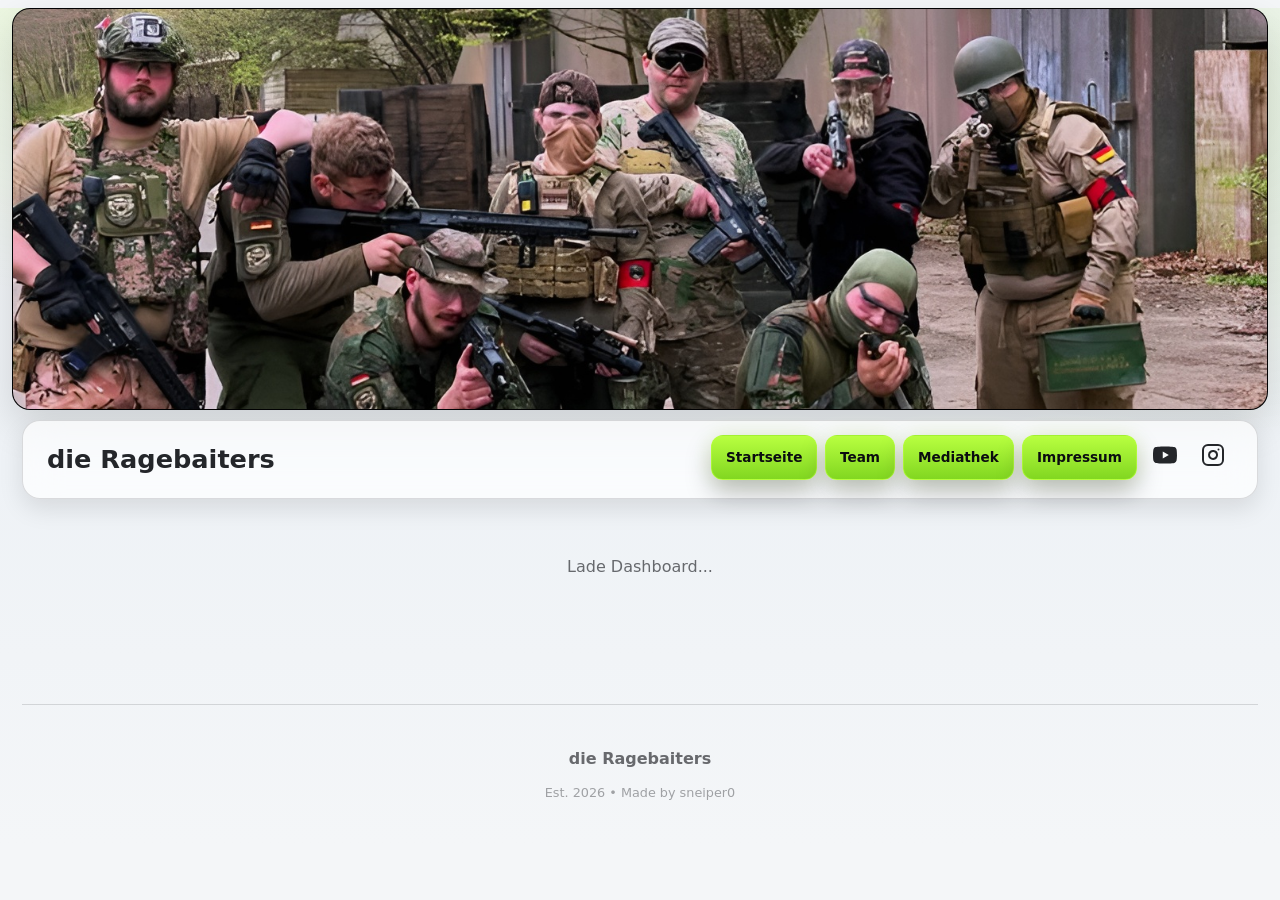
==== dashboard.html @ b3a0c50e "Update dashboard.js script version in HTML" ====
<!DOCTYPE html>
<html lang="de">
<head>
  <meta charset="UTF-8" />
  <meta name="viewport" content="width=device-width, initial-scale=1.0" />
  <title>Dashboard | die Ragebaiters</title>
  <link rel="icon" type="image/png" href="images/logo.png">
  <link rel="stylesheet" href="./styles.css?v=2026-04-23-6">
  <link rel="stylesheet" href="./app.css?v=2026-05-05-1">
</head>
<body class="page-dashboard">

  <div class="top-banner">
    <img src="images/banner2.png" alt="die Ragebaiters Banner" />
  </div>

  <header class="container">
    <nav class="nav">
      <div class="nav-brand">
        <div class="nav-title">die Ragebaiters</div>
      </div>
      <button class="nav-toggle" type="button" aria-label="Menü" aria-expanded="false">
        <span class="nav-toggle-bar"></span>
        <span class="nav-toggle-bar"></span>
        <span class="nav-toggle-bar"></span>
      </button>
      <div class="nav-links">
        <a href="index.html">Startseite</a>
        <a href="team.html">Team</a>
        <a href="mediathek.html">Mediathek</a>
        <a href="impressum.html">Impressum</a>
        <a class="social-icon" href="https://www.youtube.com/@RagebaitersAS" target="_blank" rel="noopener" aria-label="YouTube" title="YouTube">
          <svg viewBox="0 0 24 24" fill="currentColor" aria-hidden="true">
            <path d="M23.498 6.186a2.999 2.999 0 0 0-2.112-2.122C19.505 3.5 12 3.5 12 3.5s-7.505 0-9.386.564A2.999 2.999 0 0 0 .502 6.186C0 8.074 0 12 0 12s0 3.926.502 5.814a2.999 2.999 0 0 0 2.112 2.122C4.495 20.5 12 20.5 12 20.5s7.505 0 9.386-.564a2.999 2.999 0 0 0 2.112-2.122C24 15.926 24 12 24 12s0-3.926-.502-5.814zM9.75 15.568V8.432L15.818 12 9.75 15.568z"/>
          </svg>
        </a>
        <a class="social-icon" href="https://www.instagram.com/die_ragebaiters/" target="_blank" rel="noopener" aria-label="Instagram" title="Instagram">
          <svg viewBox="0 0 24 24" fill="none" stroke="currentColor" stroke-width="2" stroke-linecap="round" stroke-linejoin="round" aria-hidden="true">
            <rect x="2" y="2" width="20" height="20" rx="5" ry="5"/>
            <path d="M16 11.37A4 4 0 1 1 12.63 8 4 4 0 0 1 16 11.37z"/>
            <line x1="17.5" y1="6.5" x2="17.51" y2="6.5"/>
          </svg>
        </a>
      </div>
    </nav>
    <div class="nav-backdrop" aria-hidden="true"></div>
  </header>

  <main class="container">
    <section class="section" id="loading" style="text-align:center; color: var(--muted);">
      Lade Dashboard...
    </section>

    <section class="section" id="mainSection" hidden>
      <div class="dash-hero card">
        <div class="dash-hero-top">
          <div class="dash-kicker">Admin / Mitgliederbereich</div>
          <div class="dashboard-role" id="roleBadge">Mitglied</div>
        </div>
        <h1 class="dash-title">Hi <span id="hello">...</span></h1>
        <p class="dash-subtitle">Verwalte Uploads, Team-Kacheln, Einladungen, Banner und Benutzer – alles an einem Ort.</p>
        <div class="dash-quick">
          <a class="dash-quick-btn" href="#welcome">Start</a>
          <a class="dash-quick-btn role-member-up" href="#uploads">Uploads</a>
          <a class="dash-quick-btn" href="#team">Team</a>
          <a class="dash-quick-btn role-member-up" href="#users">Mitglieder</a>
          <a class="dash-quick-btn role-admin-only" href="#invites">Einladungen</a>
          <a class="dash-quick-btn role-admin-only" href="#banner">Banner</a>
        </div>
        <div class="dash-note" id="memberNote" hidden>
          Dein Zugriff richtet sich nach deiner Rolle. Admin-Funktionen bleiben nur für Team-Admins sichtbar.
        </div>
      </div>

      <div class="dash-layout">
        <div class="dash-main dashboard-content">
          <section class="dashboard-view is-active" id="view-welcome">
            <div class="card admin-card welcome-card">
              <div class="panel-head compact">
                <div>
                  <h3>Willkommensbereich</h3>
                  <p id="welcomeIntro">Hier siehst du deine Rolle und welche Bereiche dir aktuell freigeschaltet sind.</p>
                </div>
              </div>
              <div class="welcome-grid" id="welcomeCapabilities"></div>
              <article class="card capability-card test-account-card role-admin-view" id="testAccountCard" hidden>
                <span>Testaccount</span>
                <strong>Parallel geöffnet</strong>
                <p>Öffnet einen getrennten Observer-Testaccount in einem neuen Tab. Dein eigener Admin-Login bleibt dabei aktiv.</p>
                <div class="form-actions">
                  <button type="button" class="btn-secondary" id="openTestAccountBtn">Testaccount öffnen</button>
                </div>
                <div class="admin-message" id="testAccountMessage" hidden></div>
              </article>
            </div>
          </section>

          <section class="dashboard-view role-member-up-view" id="view-uploads" hidden>
            <div class="panel-head">
              <div>
                <h3>Uploads & Mediathek</h3>
                <p>Lade hier Fotos hoch. Observer-Uploads müssen erst von einem Admin freigegeben werden.</p>
              </div>
            </div>

            <div class="card upload-card">
              <input type="file" id="fileInput" accept="image/jpeg,image/png,image/webp,image/gif" multiple hidden>

              <div class="upload-meta">
                <label class="field" for="captionInput">
                  <span>Bildtext</span>
                  <textarea
                    id="captionInput"
                    class="upload-caption-input"
                    maxlength="500"
                    placeholder="Optionaler Text zum Bild. Wenn du mehrere Bilder gleichzeitig auswählst, wird dieser Text für alle übernommen."
                  ></textarea>
                </label>
                <div class="upload-meta-hint">Maximal 500 Zeichen. Der Dateiname bleibt weiterhin der Bildtitel.</div>
              </div>

              <div class="upload-dropzone" id="dropzone">
                <svg viewBox="0 0 24 24" fill="none" stroke="currentColor" stroke-width="2"
                     stroke-linecap="round" stroke-linejoin="round" class="upload-icon">
                  <path d="M21 15v4a2 2 0 0 1-2 2H5a2 2 0 0 1-2-2v-4"/>
                  <polyline points="17 8 12 3 7 8"/>
                  <line x1="12" y1="3" x2="12" y2="15"/>
                </svg>
                <h3 style="margin: 10px 0 6px;">Bilder hier ablegen</h3>
                <p style="color: var(--muted); margin: 0;">oder klicken zum Auswählen</p>
                <p style="color: var(--muted); font-size: 0.8rem; margin-top: 10px;">
                  JPG, PNG, WebP, GIF · max. 8 MB pro Datei
                </p>
              </div>

              <div id="uploadList" class="upload-list"></div>
            </div>

            <div class="panel-head panel-head-spaced">
              <div>
                <h3>Meine Fotos (<span id="count">0</span>)</h3>
                <p>Hier siehst du deine bereits hochgeladenen Bilder inklusive Status.</p>
              </div>
            </div>
            <div id="myPhotos"></div>

            <div class="panel-head panel-head-spaced role-admin-view" hidden>
              <div>
                <h3>Upload-Prüfung</h3>
                <p>Observer-Uploads prüfen, freigeben oder intern als Troll-Post umwandeln.</p>
              </div>
            </div>
            <div id="pendingReviews" class="role-admin-view" hidden></div>
          </section>

          <section class="dashboard-view role-admin-view" id="view-invites" hidden>
            <div class="panel-head">
              <div>
                <h3>Einladungscodes</h3>
                <p>Codes erstellen, kopieren, löschen und die Nutzung direkt kontrollieren.</p>
              </div>
              <button type="button" class="btn-secondary" id="refreshInvitesBtn">Aktualisieren</button>
            </div>

            <div class="stats-grid" id="inviteStats">
              <article class="card stat-card">
                <span>Offene Codes</span>
                <strong id="inviteOpenCount">0</strong>
              </article>
              <article class="card stat-card">
                <span>Bereits genutzt</span>
                <strong id="inviteUsedCount">0</strong>
              </article>
              <article class="card stat-card">
                <span>Gesamt</span>
                <strong id="inviteTotalCount">0</strong>
              </article>
            </div>

            <div class="card admin-card">
              <div class="panel-head compact">
                <div>
                  <h3>Neuen Code erstellen</h3>
                  <p>Entweder selbst eingeben oder automatisch generieren lassen.</p>
                </div>
              </div>
              <form id="inviteForm" class="admin-form" autocomplete="off">
                <div class="form-row form-row-two">
                  <label class="field">
                    <span>Einladungscode</span>
                    <input type="text" id="inviteCodeInput" maxlength="64" placeholder="z.B. TEAM-APRIL-2026">
                  </label>
                  <label class="field">
                    <span>Gedacht für</span>
                    <input type="text" id="inviteForInput" maxlength="120" placeholder="z.B. Max / neues Teammitglied">
                  </label>
                </div>
                <div class="form-row">
                  <label class="field">
                    <span>Rolle nach Registrierung</span>
                    <select id="inviteRoleInput">
                      <option value="observer">Beobachter</option>
                      <option value="member" selected>Mitglied</option>
                      <option value="admin">Admin</option>
                    </select>
                  </label>
                </div>
                <div class="form-actions">
                  <button type="button" class="btn-secondary" id="generateInviteBtn">Code generieren</button>
                  <button type="submit" class="btn-primary" id="createInviteBtn">Code erstellen</button>
                </div>
              </form>
              <div class="admin-message" id="inviteMessage" hidden></div>
            </div>

            <div class="card admin-card">
              <div class="table-wrap">
                <table class="data-table">
                  <thead>
                    <tr>
                      <th>Code</th>
                      <th>Gedacht für</th>
                      <th>Rolle</th>
                      <th>Status</th>
                      <th>Erstellt</th>
                      <th>Genutzt von</th>
                      <th>Genutzt am</th>
                      <th>Aktionen</th>
                    </tr>
                  </thead>
                  <tbody id="inviteRows">
                    <tr>
                      <td colspan="8" class="table-empty">Noch keine Einladungscodes geladen.</td>
                    </tr>
                  </tbody>
                </table>
              </div>
            </div>
          </section>

          <section class="dashboard-view role-admin-view" id="view-banner" hidden>
            <div class="panel-head">
              <div>
                <h3>Startseite verwalten</h3>
                <p>Pflege hier Banner und den Instagram-Beitrag, der unten auf der Startseite erscheinen soll.</p>
              </div>
            </div>

            <div class="banner-settings-grid">
              <label class="card banner-choice">
                <input type="radio" name="homepageBanner" value="sponsor">
                <div class="banner-choice-copy">
                  <strong>Sponsor</strong>
                  <span>Nutze das Sponsor-Banner auf der Startseite.</span>
                </div>
                <img src="images/banner.png" alt="Sponsor Banner Vorschau">
              </label>

              <label class="card banner-choice">
                <input type="radio" name="homepageBanner" value="team">
                <div class="banner-choice-copy">
                  <strong>Team</strong>
                  <span>Nutze das Team-Banner auf der Startseite.</span>
                </div>
                <img src="images/banner2.png" alt="Team Banner Vorschau">
              </label>

              <div class="card banner-choice banner-choice-custom">
                <label class="banner-choice-select">
                  <input type="radio" name="homepageBanner" value="custom">
                  <div class="banner-choice-copy">
                    <strong>Eigenes Banner</strong>
                    <span>Lade ein eigenes Banner hoch und nutze es auf der Startseite.</span>
                  </div>
                </label>
                <img id="customBannerChoicePreview" src="images/banner2.png" alt="Eigenes Banner Vorschau">
                <div class="form-actions">
                  <input type="file" id="customBannerInput" accept="image/jpeg,image/png,image/webp,image/gif" hidden>
                  <button type="button" class="btn-secondary" id="uploadCustomBannerBtn">Bild hochladen</button>
                </div>
                <div class="banner-upload-hint" id="customBannerUploadHint">Noch kein eigenes Banner hochgeladen.</div>
              </div>
            </div>

            <div class="card admin-card">
              <div class="panel-head compact">
                <div>
                  <h3>Aktive Auswahl</h3>
                  <p>Die Auswahl wird sofort für die Startseite gespeichert.</p>
                </div>
                <button type="button" class="btn-primary" id="saveBannerBtn">Banner speichern</button>
              </div>
              <div class="banner-preview-wrap">
                <img id="bannerPreview" class="banner-preview-image" src="images/banner2.png" alt="Banner Vorschau">
              </div>
              <div class="admin-message" id="bannerMessage" hidden></div>
            </div>

            <div class="card admin-card">
              <div class="panel-head compact">
                <div>
                  <h3>Instagram-Beitrag für die Startseite</h3>
                  <p>Hier hinterlegst du den einen Beitrag oder Reel, der unten auf der Startseite im Seitendesign angezeigt wird.</p>
                </div>
                <button type="button" class="btn-primary" id="saveInstagramBtn">Instagram speichern</button>
              </div>

              <div class="form-row form-row-two">
                <label class="field">
                  <span>Post- oder Reel-Link</span>
                  <input type="url" id="instagramPostUrlInput" placeholder="https://www.instagram.com/p/.../">
                </label>
                <label class="field">
                  <span>Cover- / Bild-URL (optional)</span>
                  <input type="url" id="instagramImageUrlInput" placeholder="Optional: https://...jpg oder https://...png">
                </label>
              </div>

              <div class="form-row form-row-two">
                <label class="field">
                  <span>Titel (optional)</span>
                  <input type="text" id="instagramTitleInput" maxlength="120" placeholder="Optional: z.B. Neuer Reel von den Ragebaiters">
                </label>
                <label class="field">
                  <span>Accountname</span>
                  <input type="text" id="instagramUsernameInput" maxlength="64" placeholder="die_ragebaiters">
                </label>
              </div>

              <div class="form-row form-row-two">
                <label class="field">
                  <span>Veröffentlicht am (optional)</span>
                  <input type="datetime-local" id="instagramPostedAtInput">
                </label>
                <div class="dashboard-sidebar-note instagram-admin-hint">
                  Es reicht jetzt, nur den Instagram-Link einzutragen. Cover-Bild, Titel, Text und Datum sind optional.
                </div>
              </div>

              <div class="form-row">
                <label class="field">
                  <span>Text / Caption (optional)</span>
                  <textarea
                    id="instagramCaptionInput"
                    class="upload-caption-input"
                    maxlength="500"
                    placeholder="Optional: kurzer Text, Caption oder Beschreibung für die Startseite."
                  ></textarea>
                </label>
              </div>

              <div class="instagram-dashboard-preview">
                <div class="panel-head compact">
                  <div>
                    <h3>Vorschau</h3>
                    <p>So wird der Instagram-Beitrag auf der Startseite dargestellt.</p>
                  </div>
                </div>
                <div id="instagramPreview"></div>
              </div>

              <div class="admin-message" id="instagramMessage" hidden></div>
            </div>
          </section>

          <section class="dashboard-view" id="view-team" hidden>
            <div class="panel-head">
              <div>
                <h3>Team verwalten</h3>
                <p>Bilder, Kacheln und Verknüpfungen zu Benutzerkonten direkt hier pflegen.</p>
              </div>
              <div class="form-actions">
                <button type="button" class="btn-secondary role-admin-only" id="addTeamMemberBtn">Neue Kachel</button>
                <button type="button" class="btn-primary role-admin-only" id="saveTeamMembersBtn">Team speichern</button>
              </div>
            </div>

            <div class="card admin-card">
              <div class="panel-head compact">
                <div>
                  <h3>Team-Mitglieder</h3>
                  <p>Admins können Kacheln anlegen, löschen und mit Benutzerkonten verknüpfen. Verknüpfte Personen können ihre eigene Kachel später selbst pflegen.</p>
                </div>
              </div>
              <div id="teamMembersEditor" class="team-editor-grid">
                <div class="table-empty">Team-Daten werden geladen...</div>
              </div>
              <div class="admin-message" id="teamMembersMessage" hidden></div>
            </div>
          </section>

          <section class="dashboard-view role-member-up-view" id="view-users" hidden>
            <div class="panel-head">
              <div>
                <h3 id="usersTitle">Mitglieder</h3>
                <p id="usersIntro">Hier siehst du alle Benutzer der Website.</p>
              </div>
              <button type="button" class="btn-secondary" id="refreshUsersBtn">Aktualisieren</button>
            </div>

            <div class="card admin-card">
              <div class="table-wrap">
                <table class="data-table">
                  <thead id="userTableHead">
                    <tr>
                      <th>Benutzer</th>
                      <th>E-Mail</th>
                      <th>Rolle</th>
                      <th>Erstellt</th>
                      <th>Letzter Login</th>
                      <th>Aktionen</th>
                    </tr>
                  </thead>
                  <tbody id="userRows">
                    <tr>
                      <td colspan="6" class="table-empty">Noch keine Benutzer geladen.</td>
                    </tr>
                  </tbody>
                </table>
              </div>
              <div class="admin-message" id="userMessage" hidden></div>
            </div>
          </section>
        </div>
      </div>
    </section>
  </main>

  <footer class="footer container">
    <div style="font-weight: 800;">die Ragebaiters</div>
    <div style="font-size: 0.8rem; opacity: 0.6;">Est. 2026 • Made by sneiper0</div>
  </footer>

  <script src="./nav.js?v=2026-04-23-5" defer></script>
  <script src="./config.js?v=2026-04-23-5"></script>
  <script type="module" src="./dashboard.js?v=2026-08-31-1"></script>
</body>
</html>
---- styles.css ----
:root {
  /* Clean / Liquid Glass (macOS-ish) */
  --bg: #0b0d10;
  --bg-soft: #10151b;
  --panel: rgba(255, 255, 255, 0.06);
  --panel-strong: rgba(255, 255, 255, 0.10);
  --panel-solid: rgba(17, 22, 29, 0.78);
  --text: rgba(255, 255, 255, 0.92);
  --muted: rgba(255, 255, 255, 0.68);
  --line: rgba(255, 255, 255, 0.14);
  --accent: #b7ff3c;
  --accent-2: #7fd61c;
  --danger: #ff453a;
  --shadow: 0 18px 60px rgba(0, 0, 0, 0.45);
  --shadow-soft: 0 10px 28px rgba(0, 0, 0, 0.28);
  --radius: 18px;
  --radius-sm: 12px;
  --blur: 18px;
  --max: 1180px;
}

* { box-sizing: border-box; }
html, body {
  margin: 0;
  padding: 0;
  min-height: 100%;
  background-color: var(--bg);
}

html { scroll-behavior: smooth; min-height: 100dvh; }

body {
  font-family: ui-sans-serif, system-ui, -apple-system, BlinkMacSystemFont, "Segoe UI", Roboto, Helvetica, Arial, "Apple Color Emoji", "Segoe UI Emoji";
  background:
    radial-gradient(1000px 700px at 14% -10%, rgba(183,255,60,0.16), transparent 55%),
    radial-gradient(900px 600px at 92% 12%, rgba(127,214,28,0.10), transparent 55%),
    linear-gradient(180deg, #0b0d10 0%, #0f1419 55%, #0b0d10 100%);
  color: var(--text);
  line-height: 1.7;
  -webkit-font-smoothing: antialiased;
  -moz-osx-font-smoothing: grayscale;
  text-rendering: optimizeLegibility;
  color-scheme: dark light;
  animation: pageFadeIn 0.5s ease-out both;
}

body.nav-lock {
  overflow: hidden;
}

@keyframes pageFadeIn {
  from { opacity: 0; transform: translateY(8px); }
  to   { opacity: 1; transform: translateY(0); }
}

.container {
  width: min(calc(100% - 32px), var(--max));
  margin: 0 auto;
  padding-left: max(0px, env(safe-area-inset-left));
  padding-right: max(0px, env(safe-area-inset-right));
}

@media (prefers-color-scheme: light) {
  :root {
    --bg: #f4f6f8;
    --bg-soft: #ffffff;
    --panel: rgba(255, 255, 255, 0.72);
    --panel-strong: rgba(255, 255, 255, 0.84);
    --panel-solid: rgba(255, 255, 255, 0.92);
    --text: rgba(17, 20, 24, 0.92);
    --muted: rgba(17, 20, 24, 0.62);
    --line: rgba(17, 20, 24, 0.14);
    --shadow: 0 16px 40px rgba(0, 0, 0, 0.14);
    --shadow-soft: 0 10px 24px rgba(0, 0, 0, 0.10);
  }

  body {
    background:
      radial-gradient(1000px 700px at 14% -10%, rgba(183,255,60,0.20), transparent 55%),
      radial-gradient(900px 600px at 92% 12%, rgba(127,214,28,0.12), transparent 55%),
      linear-gradient(180deg, #f4f6f8 0%, #eef2f6 55%, #f4f6f8 100%);
  }
}

.top-banner {
  width: min(calc(100% - 16px), 1400px);
  margin: 8px auto 0;
  border-radius: 18px;
  overflow: hidden;
  border: 1px solid var(--line);
  box-shadow: var(--shadow);
  background: #000;
  animation: fadeSlide 0.7s ease-out both;
}

.top-banner img {
  width: 100%;
  height: auto;
  max-height: 400px;
  object-fit: cover;
  display: block;
  transition: transform 0.6s ease;
}
.top-banner:hover img { transform: scale(1.02); }

a {
  color: #0b0d10 !important;
  text-decoration: none;
  background: linear-gradient(180deg, rgba(183,255,60,0.98), rgba(127,214,28,0.98));
  border: 1px solid rgba(183,255,60,0.62);
  padding: 10px 14px;
  border-radius: 12px;
  display: inline-flex;
  align-items: center;
  justify-content: center;
  font-weight: 750;
  transition: transform 0.22s ease, box-shadow 0.22s ease, background 0.22s ease, color 0.22s ease, border-color 0.22s ease, filter 0.22s ease;
  text-transform: none;
  font-size: 0.88rem;
  letter-spacing: 0;
  cursor: pointer;
  white-space: nowrap;
  will-change: transform;
  box-shadow: 0 12px 26px rgba(0,0,0,0.26), 0 0 22px rgba(183,255,60,0.14);
}

a:hover {
  transform: translateY(-1px);
  filter: brightness(1.03);
  box-shadow: 0 14px 32px rgba(0,0,0,0.30), 0 0 28px rgba(183,255,60,0.18);
}
a:active { transform: translateY(0); }

a.active {
  background: linear-gradient(180deg, rgba(183,255,60,1), rgba(127,214,28,1));
  border-color: rgba(183,255,60,0.72);
  color: #0b0d10 !important;
  box-shadow: 0 0 0 4px rgba(183,255,60,0.20), 0 16px 40px rgba(0,0,0,0.32);
}

a:focus-visible,
button:focus-visible,
input:focus-visible,
textarea:focus-visible,
select:focus-visible {
  outline: none;
  box-shadow: 0 0 0 4px rgba(183,255,60,0.18);
  border-color: rgba(183,255,60,0.45);
}

/* ============================================
   Social Icons (YouTube / Instagram)
   Kein grüner Button – nur das Logo mit Glow
   ============================================ */
.social-icon,
a.social-icon {
  background: transparent !important;
  border: none !important;
  padding: 6px !important;
  border-radius: 50% !important;
  width: 40px;
  height: 40px;
  display: inline-flex;
  align-items: center;
  justify-content: center;
  color: var(--text) !important;
  box-shadow: none;
  text-transform: none;
  letter-spacing: 0;
  flex: 0 0 auto;
  transition: transform 0.3s ease, color 0.3s ease, filter 0.3s ease, box-shadow 0.3s ease, background 0.3s ease;
}

.social-icon svg {
  width: 24px;
  height: 24px;
  display: block;
  transition: filter 0.3s ease, transform 0.3s ease;
}

.social-icon:hover,
a.social-icon:hover {
  transform: translateY(-2px) scale(1.08);
  color: var(--accent) !important;
  background: rgba(183,255,60,0.10) !important;
  box-shadow: 0 0 22px rgba(183,255,60,0.22), 0 18px 40px rgba(0,0,0,0.28);
  filter: none;
}

.social-icon:hover svg {
  filter: drop-shadow(0 0 8px rgba(183,255,60,0.55));
}

.social-icon:active { transform: translateY(0) scale(1.02); }

header { padding: 10px 0; }

.nav {
  display: flex;
  align-items: center;
  justify-content: space-between;
  gap: 12px;
  padding: 16px;
  border: 1px solid var(--line);
  background: var(--panel);
  backdrop-filter: blur(var(--blur)) saturate(160%);
  -webkit-backdrop-filter: blur(var(--blur)) saturate(160%);
  border-radius: 18px;
  position: sticky;
  top: max(10px, env(safe-area-inset-top));
  z-index: 100;
  animation: fadeSlide 0.7s ease-out both;
  box-shadow: var(--shadow-soft);
  transition: background 0.28s ease, border-color 0.28s ease, box-shadow 0.28s ease;
}

.nav-brand {
  display: flex;
  align-items: center;
  gap: 12px;
  min-width: 0;
}

.nav-title {
  font-weight: 900;
  font-size: 1.6rem;
  min-width: 0;
}

.nav-toggle {
  width: 46px;
  height: 46px;
  padding: 0;
  display: inline-flex;
  flex-direction: column;
  align-items: center;
  justify-content: center;
  border-radius: var(--radius-sm);
  border: 1px solid rgba(255,255,255,0.14);
  background: rgba(255,255,255,0.06);
  color: var(--text);
  cursor: pointer;
  box-shadow: none;
  transition: transform 0.25s ease, border-color 0.25s ease, background 0.25s ease, box-shadow 0.25s ease, color 0.25s ease;
}

.nav-toggle:hover {
  transform: translateY(-1px);
  border-color: rgba(255,255,255,0.22);
  background: rgba(255,255,255,0.10);
  box-shadow: var(--shadow-soft);
}

.nav-toggle:active { transform: translateY(0); }

.nav-toggle-bar {
  width: 20px;
  height: 2.5px;
  border-radius: 999px;
  background: currentColor;
  display: block;
  transition: transform 0.25s ease, opacity 0.25s ease, box-shadow 0.25s ease, background 0.25s ease;
}

.nav-toggle-bar + .nav-toggle-bar {
  margin-top: 4px;
}

.nav-toggle:hover .nav-toggle-bar {
  box-shadow: 0 0 10px rgba(255, 255, 255, 0.22);
}

.nav-links {
  display: flex;
  gap: 8px;
  overflow-x: auto;
  width: 100%;
  padding-bottom: 4px;
  scrollbar-width: none;
}
.nav-links::-webkit-scrollbar { display: none; }

.nav-backdrop {
  position: fixed;
  inset: 0;
  background: rgba(0, 0, 0, 0.42);
  backdrop-filter: blur(8px) saturate(140%);
  -webkit-backdrop-filter: blur(8px) saturate(140%);
  opacity: 0;
  pointer-events: none;
  transition: opacity 0.28s ease;
  z-index: 90;
}

.nav-backdrop.is-open {
  opacity: 1;
  pointer-events: auto;
}

.hero { padding: 40px 0; }
.hero-grid { display: grid; grid-template-columns: 1fr; gap: 30px; align-items: center; }

.hero-logo-large {
  display: flex;
  justify-content: center;
  position: relative;
  animation: fadeSlide 0.9s ease-out both;
}

/* Grüner Neon-Glow hinter dem Logo */
.hero-logo-large::before {
  content: "";
  position: absolute;
  inset: 0;
  margin: auto;
  width: 82%;
  aspect-ratio: 1 / 1;
  background:
    radial-gradient(circle, rgba(183,255,60,0.34) 0%, rgba(183,255,60,0.14) 36%, rgba(183,255,60,0) 72%),
    radial-gradient(circle, rgba(140,200,255,0.20) 0%, rgba(140,200,255,0) 72%);
  filter: blur(72px);
  z-index: 0;
  pointer-events: none;
  animation: neonPulse 8s ease-in-out infinite;
}

.hero-logo-large img {
  width: 100%;
  max-width: 300px;
  position: relative;
  z-index: 1;
  filter: drop-shadow(0 12px 24px rgba(0,0,0,0.35));
  transition: transform 0.5s ease, filter 0.5s ease;
  animation: floaty 6s ease-in-out infinite;
}

.hero-logo-large:hover img {
  transform: scale(1.03);
  filter: drop-shadow(0 18px 34px rgba(0,0,0,0.45));
}

@keyframes neonPulse {
  0%, 100% { opacity: 0.70; transform: scale(1); }
  50%      { opacity: 1;    transform: scale(1.05); }
}

@keyframes floaty {
  0%, 100% { transform: translateY(0); }
  50%      { transform: translateY(-4px); }
}

@keyframes fadeSlide {
  from { opacity: 0; transform: translateY(14px); }
  to   { opacity: 1; transform: translateY(0); }
}

.hero-content {
  display: flex;
  flex-direction: column;
  gap: 20px;
  text-align: center;
  animation: fadeSlide 0.9s 0.05s ease-out both;
}

.eyebrow {
  display: inline-flex;
  padding: 7px 14px;
  border-radius: 999px;
  border: 1px solid rgba(183,255,60,0.35);
  background: rgba(183,255,60,0.12);
  color: var(--accent);
  font-size: 0.82rem;
  text-transform: none;
  font-weight: 750;
  width: fit-content;
  margin: 0 auto;
  transition: background 0.25s ease, border-color 0.25s ease, box-shadow 0.25s ease, color 0.25s ease;
  backdrop-filter: blur(10px) saturate(140%);
  -webkit-backdrop-filter: blur(10px) saturate(140%);
}
.eyebrow:hover {
  background: rgba(183,255,60,0.16);
  border-color: rgba(183,255,60,0.55);
  color: var(--accent);
  box-shadow: 0 0 18px rgba(183,255,60,0.18);
}

h2 { font-size: clamp(1.8rem, 8vw, 3rem); font-weight: 900; line-height: 1.2; }

.info-box {
  padding: 20px;
  background: var(--panel);
  border: 1px solid var(--line);
  border-left: 3px solid rgba(183,255,60,0.55);
  border-radius: var(--radius);
  box-shadow: var(--shadow-soft);
  font-size: 1.02rem;
  text-align: left;
  transition: background 0.35s ease, border-color 0.35s ease, transform 0.35s ease;
}
.info-box:hover {
  background: var(--panel-strong);
  border-color: rgba(255,255,255,0.22);
  transform: translateX(2px);
}

.section {
  padding: 44px 0;
  animation: fadeSlide 0.8s ease-out both;
}

.card {
  padding: 30px 20px;
  background: var(--panel);
  border: 1px solid var(--line);
  border-radius: var(--radius);
  box-shadow: var(--shadow-soft);
  backdrop-filter: blur(var(--blur)) saturate(160%);
  -webkit-backdrop-filter: blur(var(--blur)) saturate(160%);
  transition: transform 0.22s ease, border-color 0.22s ease, box-shadow 0.22s ease, background 0.22s ease;
}
.card:hover {
  transform: translateY(-2px);
  border-color: rgba(183,255,60,0.32);
  box-shadow: var(--shadow), 0 0 28px rgba(183,255,60,0.08);
  background: var(--panel-strong);
}

.split { display: grid; grid-template-columns: 1fr; gap: 30px; margin-top: 30px; }

.list { display: grid; gap: 24px; margin-top: 20px; }
.list-item {
  display: flex;
  gap: 15px;
  padding-top: 20px;
  border-top: 1px solid var(--line);
  align-items: flex-start;
  transition: transform 0.3s ease;
}
.list-item:hover { transform: translateX(4px); }

.dot {
  width: 10px;
  height: 10px;
  background: rgba(183,255,60,0.85);
  transform: rotate(45deg);
  margin-top: 8px;
  flex: 0 0 auto;
  transition: transform 0.4s ease, box-shadow 0.4s ease;
}
.list-item:hover .dot {
  transform: rotate(135deg) scale(1.15);
  box-shadow: 0 0 14px rgba(183,255,60,0.28);
}

.member-grid {
  display: grid;
  grid-template-columns: repeat(auto-fill, minmax(150px, 1fr));
  gap: 15px;
  margin-top: 20px;
}

.member-card {
  padding: 25px 15px;
  background: var(--panel);
  border: 1px solid var(--line);
  border-radius: var(--radius);
  text-align: center;
  box-shadow: var(--shadow-soft);
  backdrop-filter: blur(var(--blur)) saturate(160%);
  -webkit-backdrop-filter: blur(var(--blur)) saturate(160%);
  transition: transform 0.22s ease, box-shadow 0.22s ease, border-color 0.22s ease, background 0.22s ease;
  cursor: pointer;
  will-change: transform;
}
.member-card:hover {
  transform: translateY(-2px);
  border-color: rgba(255,255,255,0.22);
  box-shadow: var(--shadow);
  background: var(--panel-strong);
}
.member-card:active { transform: translateY(-2px) scale(1.0); }

.role-badge {
  display: inline-block;
  padding: 3px 10px;
  background: rgba(183,255,60,0.14);
  color: var(--accent);
  border: 1px solid rgba(183,255,60,0.28);
  border-radius: 999px;
  font-size: 0.65rem;
  font-weight: 800;
  text-transform: uppercase;
  margin-bottom: 10px;
  letter-spacing: 0.03em;
  transition: box-shadow 0.3s ease, transform 0.3s ease;
}
.member-card:hover .role-badge {
  box-shadow: 0 0 14px rgba(183,255,60,0.22);
  transform: translateY(-1px);
}

.contact-box {
  margin-top: 30px;
  padding: 30px 20px;
  background: var(--panel);
  border: 1px solid var(--line);
  border-radius: var(--radius);
  text-align: center;
  transition: background 0.35s ease, box-shadow 0.35s ease, border-color 0.35s ease;
}
.contact-box:hover {
  background: var(--panel-strong);
  border-color: rgba(255,255,255,0.22);
  box-shadow: var(--shadow);
}

.latest-media-section {
  padding-top: 10px;
}

.latest-media-head {
  display: flex;
  flex-direction: column;
  gap: 18px;
  margin-bottom: 22px;
}

.latest-media-card {
  overflow: hidden;
}

.latest-media-grid {
  display: grid;
  gap: 20px;
}

.latest-media-image-wrap {
  border-radius: 16px;
  overflow: hidden;
  border: 1px solid var(--line);
  background: rgba(255,255,255,0.03);
}

.latest-media-image {
  display: block;
  width: 100%;
  height: 260px;
  object-fit: cover;
}

.latest-media-copy {
  display: grid;
  gap: 12px;
  align-content: start;
}

.latest-media-label {
  display: inline-flex;
  width: fit-content;
  padding: 6px 12px;
  border-radius: 999px;
  background: rgba(183,255,60,0.12);
  border: 1px solid rgba(183,255,60,0.28);
  color: var(--accent);
  font-size: 0.75rem;
  font-weight: 800;
  text-transform: uppercase;
  letter-spacing: 0.04em;
}

.latest-media-copy h3 {
  margin: 0;
  font-size: clamp(1.4rem, 4vw, 2.2rem);
  line-height: 1.15;
}

.latest-media-copy p {
  margin: 0;
  color: var(--muted);
}

.latest-media-meta {
  display: flex;
  flex-wrap: wrap;
  gap: 10px 18px;
  color: var(--text);
  font-size: 0.92rem;
}

.latest-media-empty {
  color: var(--muted);
  text-align: center;
}

.instagram-section {
  padding-top: 0;
}

.instagram-post-card {
  display: grid;
  gap: 22px;
  overflow: hidden;
  position: relative;
}

.instagram-post-card::before {
  content: "";
  position: absolute;
  inset: 0;
  background:
    radial-gradient(circle at top right, rgba(183,255,60,0.12), transparent 28%),
    radial-gradient(circle at bottom left, rgba(255,255,255,0.05), transparent 35%);
  pointer-events: none;
}

.instagram-post-grid {
  position: relative;
  z-index: 1;
  display: grid;
  gap: 22px;
  align-items: center;
}

.instagram-post-image-wrap {
  position: relative;
  display: block;
  min-height: 280px;
  overflow: hidden;
  border-radius: 18px;
  border: 1px solid rgba(255,255,255,0.08);
  background:
    linear-gradient(160deg, rgba(183,255,60,0.14), rgba(255,255,255,0.03)),
    rgba(255,255,255,0.03);
  box-shadow: inset 0 0 0 1px rgba(255,255,255,0.03);
}

.instagram-post-image {
  display: block;
  width: 100%;
  height: 100%;
  min-height: 280px;
  object-fit: cover;
}

.instagram-post-badge {
  position: absolute;
  top: 16px;
  left: 16px;
  display: inline-flex;
  align-items: center;
  gap: 8px;
  padding: 7px 12px;
  border-radius: 999px;
  background: rgba(12,15,18,0.72);
  border: 1px solid rgba(255,255,255,0.08);
  color: var(--text);
  font-size: 0.72rem;
  font-weight: 800;
  letter-spacing: 0.04em;
  text-transform: uppercase;
}

.instagram-post-copy {
  display: grid;
  gap: 14px;
  align-content: start;
}

.instagram-post-kicker {
  display: inline-flex;
  width: fit-content;
  padding: 6px 12px;
  border-radius: 999px;
  border: 1px solid rgba(183,255,60,0.28);
  background: rgba(183,255,60,0.1);
  color: var(--accent);
  font-size: 0.75rem;
  font-weight: 800;
  letter-spacing: 0.04em;
  text-transform: uppercase;
}

.instagram-post-copy h3 {
  margin: 0;
  font-size: clamp(1.5rem, 4vw, 2.4rem);
  line-height: 1.08;
}

.instagram-post-copy p {
  margin: 0;
  color: var(--muted);
}

.instagram-post-meta {
  display: flex;
  flex-wrap: wrap;
  gap: 10px 18px;
  color: var(--text);
  font-size: 0.92rem;
}

.instagram-post-actions {
  display: flex;
  flex-wrap: wrap;
  gap: 12px;
}

.instagram-post-secondary {
  background: transparent !important;
  border: 1px solid rgba(183,255,60,0.24) !important;
  color: var(--accent) !important;
}

.instagram-post-secondary:hover {
  color: #000 !important;
}

.instagram-post-card-empty .instagram-post-image-wrap {
  pointer-events: none;
}

.instagram-post-placeholder {
  display: grid;
  place-items: center;
  background:
    linear-gradient(145deg, rgba(183,255,60,0.14), rgba(255,255,255,0.02)),
    repeating-linear-gradient(
      -45deg,
      rgba(255,255,255,0.02) 0,
      rgba(255,255,255,0.02) 16px,
      rgba(255,255,255,0.035) 16px,
      rgba(255,255,255,0.035) 32px
    );
}

.instagram-post-placeholder-inner {
  display: grid;
  gap: 8px;
  text-align: center;
  padding: 24px;
}

.instagram-post-placeholder-inner strong {
  font-size: 1.2rem;
}

.instagram-post-placeholder-inner span {
  color: var(--muted);
}

@media (min-width: 860px) {
  .instagram-post-grid {
    grid-template-columns: minmax(0, 1.05fr) minmax(0, 0.95fr);
  }

  .instagram-post-image-wrap,
  .instagram-post-image {
    min-height: 360px;
  }
}

.modal {
  display: none;
  position: fixed;
  z-index: 1000;
  left: 0; top: 0; width: 100%; height: 100%;
  background-color: rgba(0,0,0,0.55);
  backdrop-filter: blur(14px) saturate(160%);
  -webkit-backdrop-filter: blur(14px) saturate(160%);
  align-items: center;
  justify-content: center;
  padding: 20px;
  animation: modalFade 0.25s ease-out;
}
.modal-content {
  background: var(--panel-solid);
  border-radius: var(--radius);
  max-width: 500px;
  width: 100%;
  padding: 40px 20px;
  position: relative;
  text-align: center;
  border: 1px solid var(--line);
  box-shadow: var(--shadow);
  backdrop-filter: blur(var(--blur)) saturate(160%);
  -webkit-backdrop-filter: blur(var(--blur)) saturate(160%);
  animation: modalPop 0.35s cubic-bezier(0.22, 1, 0.36, 1);
}
.modal-img {
  width: 150px;
  height: 150px;
  border-radius: 50%;
  object-fit: cover;
  border: 2px solid rgba(255,255,255,0.22);
  margin-bottom: 20px;
  box-shadow: var(--shadow-soft);
  transition: transform 0.25s ease, box-shadow 0.25s ease, border-color 0.25s ease;
}
.modal-img:hover {
  transform: scale(1.03);
  border-color: rgba(255,255,255,0.32);
  box-shadow: var(--shadow);
}

.modal-close {
  transition: color 0.25s ease, transform 0.25s ease;
  color: var(--muted);
}
.modal-close:hover {
  color: var(--accent);
  transform: rotate(90deg);
}

@keyframes modalFade {
  from { opacity: 0; }
  to   { opacity: 1; }
}
@keyframes modalPop {
  from { opacity: 0; transform: translateY(20px) scale(0.95); }
  to   { opacity: 1; transform: translateY(0) scale(1); }
}

@media (min-width: 1000px) {
  .nav-toggle,
  .nav-backdrop {
    display: none !important;
  }

  .nav { flex-direction: row; justify-content: space-between; padding: 14px 24px; }
  .nav-links { overflow: visible; width: auto; }
  .hero-grid { grid-template-columns: 0.8fr 1.2fr; text-align: left; }
  .hero-content { text-align: left; align-items: flex-start; }
  .eyebrow { margin: 0; }
  .hero-logo-large img { max-width: 450px; }
  .split { grid-template-columns: 1fr 1fr; }
  .member-grid { grid-template-columns: repeat(auto-fill, minmax(250px, 1fr)); }
  .role-badge { font-size: 0.7rem; padding: 4px 12px; }
  a { font-size: 0.85rem; }
}

@media (max-width: 999px) {
  .nav {
    flex-wrap: wrap;
    align-items: center;
    padding: 14px 16px;
  }

  .nav-brand {
    flex: 1 1 auto;
    min-width: 0;
  }

  .nav-toggle {
    margin-left: auto;
  }

  .nav-title {
    font-size: clamp(1.15rem, 5vw, 1.45rem);
    white-space: nowrap;
    overflow: hidden;
    text-overflow: ellipsis;
  }

  .nav-links {
    position: static;
    z-index: auto;
    width: 100%;
    margin-top: 12px;
    padding: 12px 0 0;
    display: flex;
    flex-direction: column;
    align-items: stretch;
    gap: 10px;
    overflow: hidden;
    opacity: 0;
    visibility: hidden;
    pointer-events: none;
    max-height: 0;
    border-top: 1px solid transparent;
    transform: translateY(-8px);
    transition: max-height 0.28s ease, opacity 0.22s ease, transform 0.22s ease, visibility 0.22s ease, border-color 0.22s ease;
  }

  .nav-links a {
    width: 100%;
    text-align: left;
    white-space: normal;
  }

  .nav-links .social-icon,
  .nav-links a.social-icon {
    width: 46px;
    height: 46px;
    justify-content: center;
  }

  .nav.is-open .nav-links,
  .nav-links.is-open {
    max-height: 560px;
    opacity: 1;
    visibility: visible;
    pointer-events: auto;
    border-top-color: rgba(255,255,255,0.08);
    transform: translateY(0);
  }

  .nav.is-open .nav-toggle-bar:nth-child(1) {
    transform: translateY(6px) rotate(45deg);
  }

  .nav.is-open .nav-toggle-bar:nth-child(2) {
    opacity: 0;
  }

  .nav.is-open .nav-toggle-bar:nth-child(3) {
    transform: translateY(-6px) rotate(-45deg);
  }
}

@media (min-width: 860px) {
  .latest-media-head {
    flex-direction: row;
    justify-content: space-between;
    align-items: end;
  }

  .latest-media-grid {
    grid-template-columns: minmax(0, 1.1fr) minmax(0, 0.9fr);
    align-items: center;
  }

  .latest-media-image {
    height: 320px;
  }
}

.footer {
  padding: 40px 0;
  border-top: 1px solid var(--line);
  margin-top: 60px;
  color: var(--muted);
  text-align: center;
  display: flex;
  flex-direction: column;
  align-items: center;
  gap: 10px;
  animation: fadeSlide 0.8s ease-out both;
}

.footer-auth {
  margin-top: 10px;
  width: 100%;
  display: flex;
  justify-content: center;
}

.footer-login-link {
  background: linear-gradient(180deg, rgba(255,255,255,0.05), rgba(255,255,255,0.02)) !important;
  border: 1px solid rgba(183,255,60,0.22) !important;
  color: var(--text) !important;
  padding: 12px 16px !important;
  border-radius: 16px !important;
  text-transform: none !important;
  letter-spacing: 0 !important;
  font-size: 0.9rem !important;
  font-weight: 700 !important;
  display: inline-flex !important;
  align-items: center;
  justify-content: center;
  gap: 12px;
  width: auto !important;
  max-width: min(100%, 320px);
  box-shadow: 0 12px 30px rgba(0,0,0,0.2);
  backdrop-filter: blur(10px);
  -webkit-backdrop-filter: blur(10px);
}

.footer-login-link:hover {
  color: var(--text) !important;
  border-color: rgba(183,255,60,0.45) !important;
  box-shadow: 0 16px 36px rgba(0,0,0,0.28), 0 0 22px rgba(183,255,60,0.14);
  filter: none;
}

.footer-login-icon {
  width: 40px;
  height: 40px;
  border-radius: 12px;
  display: inline-flex;
  align-items: center;
  justify-content: center;
  background: rgba(183,255,60,0.12);
  color: var(--accent);
  flex: 0 0 auto;
  box-shadow: inset 0 0 0 1px rgba(183,255,60,0.16);
}

.footer-login-icon svg {
  width: 18px;
  height: 18px;
}

.footer-login-copy {
  display: flex;
  flex-direction: column;
  align-items: flex-start;
  text-align: left;
  line-height: 1.2;
}

.footer-login-copy strong {
  color: var(--text);
  font-size: 0.92rem;
}

.footer-login-copy span {
  color: var(--muted);
  font-size: 0.76rem;
}

.sr-only {
  position: absolute !important;
  width: 1px !important;
  height: 1px !important;
  padding: 0 !important;
  margin: -1px !important;
  overflow: hidden !important;
  clip: rect(0, 0, 0, 0) !important;
  white-space: nowrap !important;
  border: 0 !important;
}

.floating-login-wrap {
  position: fixed;
  right: 18px;
  bottom: 18px;
  z-index: 1200;
}

.secret-game-wrap {
  position: fixed;
  left: 18px;
  bottom: 18px;
  z-index: 1200;
}

.floating-login {
  width: 44px;
  height: 44px;
  border-radius: 50%;
  display: inline-flex !important;
  align-items: center;
  justify-content: center;
  background: rgba(183,255,60,0.08);
  border: 1px solid rgba(183,255,60,0.12);
  color: var(--muted) !important;
  opacity: 0.45;
  backdrop-filter: blur(6px);
  -webkit-backdrop-filter: blur(6px);
}

.floating-login svg {
  width: 18px;
  height: 18px;
}

.floating-login:hover {
  opacity: 1;
  color: var(--accent) !important;
  background: rgba(183,255,60,0.12);
  box-shadow: 0 10px 30px rgba(0,0,0,0.45), 0 0 18px rgba(183,255,60,0.16);
  filter: none;
}

.secret-game-link {
  width: 44px;
  height: 44px;
  border-radius: 50%;
  display: inline-flex !important;
  align-items: center;
  justify-content: center;
  background: rgba(255, 214, 10, 0.08);
  border: 1px solid rgba(255, 214, 10, 0.16);
  color: #ffd86a !important;
  opacity: 0.28;
  backdrop-filter: blur(6px);
  -webkit-backdrop-filter: blur(6px);
  box-shadow: 0 10px 28px rgba(0,0,0,0.28);
}

.secret-game-link svg {
  width: 18px;
  height: 18px;
}

.secret-game-link:hover {
  opacity: 0.9;
  color: #fff1b3 !important;
  background: rgba(255, 214, 10, 0.14);
  border-color: rgba(255, 214, 10, 0.35);
  box-shadow: 0 12px 30px rgba(0,0,0,0.4), 0 0 22px rgba(255, 214, 10, 0.14);
  filter: none;
}

.page-doodle-jason .game-shell {
  display: grid;
  gap: 26px;
}

.page-doodle-jason .game-selector {
  display: flex;
  flex-wrap: wrap;
  gap: 12px;
}

.page-doodle-jason .game-selector-btn {
  border: 1px solid rgba(255,255,255,0.12);
  background: rgba(255,255,255,0.04);
  color: var(--text);
  border-radius: 16px;
  padding: 12px 16px;
  font: inherit;
  font-weight: 800;
  letter-spacing: 0.04em;
  cursor: pointer;
  transition: border-color 0.2s ease, background 0.2s ease, transform 0.2s ease;
}

.page-doodle-jason .game-selector-btn:hover {
  border-color: rgba(183,255,60,0.28);
  transform: translateY(-1px);
}

.page-doodle-jason .game-selector-btn.is-active {
  background: rgba(183,255,60,0.14);
  border-color: rgba(183,255,60,0.35);
  color: var(--accent);
}

.page-doodle-jason .game-head {
  display: flex;
  flex-wrap: wrap;
  justify-content: space-between;
  gap: 16px;
  align-items: end;
}

.page-doodle-jason .game-head p {
  margin: 8px 0 0;
  color: var(--muted);
  max-width: 700px;
}

.page-doodle-jason .game-head a {
  width: auto;
  padding-inline: 20px;
}

.page-doodle-jason .game-layout {
  display: grid;
  gap: 22px;
}

.page-doodle-jason .game-board-card {
  display: grid;
  justify-items: center;
  gap: 16px;
  overflow: hidden;
}

.page-doodle-jason .game-canvas-wrap {
  width: 100%;
  display: grid;
  justify-items: center;
}

.page-doodle-jason .game-canvas {
  width: 100%;
  max-width: min(100%, var(--game-canvas-max-width, 400px));
  height: auto;
  display: block;
  border-radius: 26px;
  border: 1px solid rgba(255,255,255,0.12);
  background: linear-gradient(180deg, #89d7ff 0%, #dff5ff 100%);
  box-shadow: 0 28px 60px rgba(0,0,0,0.28);
}

.page-doodle-jason .game-touch-controls {
  width: 100%;
  max-width: min(100%, var(--game-canvas-max-width, 400px));
  display: grid;
  grid-template-columns: repeat(3, minmax(0, 1fr));
  gap: 12px;
}

.page-doodle-jason .game-touch-btn {
  border: 1px solid rgba(255,255,255,0.12);
  background: rgba(255,255,255,0.04);
  color: var(--text);
  border-radius: 18px;
  padding: 16px 18px;
  font: inherit;
  font-weight: 800;
  letter-spacing: 0.08em;
  text-transform: uppercase;
  cursor: pointer;
}

.page-doodle-jason .game-touch-btn:active,
.page-doodle-jason .game-touch-btn.is-active {
  background: rgba(183,255,60,0.16);
  border-color: rgba(183,255,60,0.34);
}

.page-doodle-jason .game-touch-btn.is-hidden {
  display: none;
}

.page-doodle-jason .game-side-card {
  display: grid;
  gap: 18px;
}

.page-doodle-jason .game-profile-card {
  display: grid;
  grid-template-columns: 82px 1fr;
  gap: 14px;
  align-items: center;
  padding: 16px;
  border-radius: 18px;
  background: rgba(255,255,255,0.05);
  border: 1px solid rgba(255,255,255,0.08);
}

.page-doodle-jason .game-profile-card[hidden] {
  display: none;
}

.page-doodle-jason .game-profile-avatar {
  width: 82px;
  height: 82px;
  object-fit: cover;
  border-radius: 50%;
  border: 1px solid rgba(255,255,255,0.16);
  box-shadow: 0 12px 26px rgba(0,0,0,0.24);
}

.page-doodle-jason .game-profile-copy {
  display: grid;
  gap: 4px;
}

.page-doodle-jason .game-profile-copy strong {
  font-size: 1rem;
}

.page-doodle-jason .game-profile-copy span {
  color: var(--muted);
  line-height: 1.35;
}

.page-doodle-jason .game-side-card h3,
.page-doodle-jason .game-side-card p {
  margin: 0;
}

.page-doodle-jason .game-rules {
  display: grid;
  gap: 12px;
}

.page-doodle-jason .game-download-btn {
  display: inline-flex;
  align-items: center;
  justify-content: center;
  gap: 10px;
  padding: 14px 18px;
  border-radius: 16px;
  background: linear-gradient(135deg, rgba(183,255,60,0.2), rgba(98,182,255,0.16));
  border: 1px solid rgba(183,255,60,0.28);
  color: var(--text);
  font-weight: 900;
  letter-spacing: 0.04em;
  text-transform: uppercase;
  text-decoration: none;
  transition: transform 0.15s ease, border-color 0.15s ease, background 0.15s ease;
}

.page-doodle-jason .game-download-btn:hover {
  transform: translateY(-1px);
  border-color: rgba(183,255,60,0.45);
  background: linear-gradient(135deg, rgba(183,255,60,0.28), rgba(98,182,255,0.22));
}

.page-doodle-jason .game-download-btn[hidden] {
  display: none;
}

.page-doodle-jason .game-rule {
  display: grid;
  grid-template-columns: 34px 1fr;
  gap: 12px;
  align-items: start;
}

.page-doodle-jason .game-rule-badge {
  width: 34px;
  height: 34px;
  border-radius: 12px;
  display: inline-flex;
  align-items: center;
  justify-content: center;
  background: rgba(183,255,60,0.12);
  color: var(--accent);
  font-weight: 900;
}

.page-doodle-jason .game-rule-copy strong {
  display: block;
  margin-bottom: 4px;
}

.page-doodle-jason .game-rule-copy span {
  color: var(--muted);
}

.page-doodle-jason .game-status {
  display: inline-flex;
  align-items: center;
  gap: 10px;
  padding: 10px 14px;
  border-radius: 14px;
  background: rgba(255,255,255,0.05);
  border: 1px solid rgba(255,255,255,0.08);
  color: var(--muted);
}

.page-doodle-jason .game-status-dot {
  width: 10px;
  height: 10px;
  border-radius: 50%;
  background: #ffd86a;
  box-shadow: 0 0 12px rgba(255,216,106,0.45);
}

.page-doodle-jason .game-scoreboard-card {
  display: grid;
  gap: 14px;
  padding: 16px;
  border-radius: 18px;
  background: rgba(255,255,255,0.05);
  border: 1px solid rgba(255,255,255,0.08);
}

.page-doodle-jason .game-scoreboard-meta {
  display: grid;
  grid-template-columns: repeat(2, minmax(0, 1fr));
  gap: 10px;
}

.page-doodle-jason .game-score-chip {
  display: grid;
  gap: 4px;
  padding: 12px 14px;
  border-radius: 14px;
  background: rgba(0,0,0,0.18);
}

.page-doodle-jason .game-score-chip span {
  color: var(--muted);
  font-size: 0.78rem;
}

.page-doodle-jason .game-score-chip strong {
  font-size: 1.1rem;
}

.page-doodle-jason .game-scoreboard-list {
  display: grid;
  gap: 8px;
}

.page-doodle-jason .game-scoreboard-row,
.page-doodle-jason .game-scoreboard-empty {
  display: grid;
  grid-template-columns: 34px minmax(0, 1fr) auto;
  gap: 12px;
  align-items: center;
  padding: 11px 12px;
  border-radius: 14px;
  background: rgba(0,0,0,0.18);
}

.page-doodle-jason .game-scoreboard-row.is-current-user {
  background: rgba(183,255,60,0.1);
  border: 1px solid rgba(183,255,60,0.18);
}

.page-doodle-jason .game-scoreboard-rank {
  width: 34px;
  height: 34px;
  border-radius: 12px;
  display: inline-flex;
  align-items: center;
  justify-content: center;
  background: rgba(255,255,255,0.08);
  font-weight: 900;
}

.page-doodle-jason .game-scoreboard-row:first-child .game-scoreboard-rank {
  background: rgba(255,216,106,0.16);
  color: #ffd86a;
}

.page-doodle-jason .game-scoreboard-name {
  min-width: 0;
}

.page-doodle-jason .game-scoreboard-name strong,
.page-doodle-jason .game-scoreboard-name span {
  display: block;
}

.page-doodle-jason .game-scoreboard-name span {
  color: var(--muted);
  font-size: 0.78rem;
  white-space: nowrap;
  overflow: hidden;
  text-overflow: ellipsis;
}

.page-doodle-jason .game-scoreboard-value {
  font-weight: 900;
  color: #ffd86a;
}

.page-doodle-jason .game-scoreboard-empty {
  grid-template-columns: 1fr;
  color: var(--muted);
}

@media (prefers-reduced-motion: reduce) {
  *,
  *::before,
  *::after {
    animation-duration: 0.001ms !important;
    animation-iteration-count: 1 !important;
    transition-duration: 0.001ms !important;
    scroll-behavior: auto !important;
  }
}

@media (max-width: 600px) {
  .container { width: min(calc(100% - 24px), var(--max)); }

  .section { padding: 36px 0; }

  .card { padding: 22px 16px; }

  .footer-login-link {
    width: 100% !important;
    max-width: 100%;
    padding: 12px 14px !important;
    justify-content: flex-start;
  }

  .floating-login-wrap {
    right: 12px;
    bottom: 12px;
  }

  .secret-game-wrap {
    left: 12px;
    bottom: 12px;
  }

  .floating-login {
    width: 40px;
    height: 40px;
  }

  .secret-game-link {
    width: 40px;
    height: 40px;
  }
}

@media (min-width: 960px) {
  .page-doodle-jason .game-layout {
    grid-template-columns: minmax(0, 1.65fr) minmax(320px, 0.9fr);
    align-items: start;
  }

  .page-doodle-jason .game-board-card {
    padding: 28px;
  }
}
---- app.css ----
/* ============================================================
   Ragebaiters – Styles für Login / Dashboard / Mediathek
   Ergänzt styles.css und greift den Neon-Look auf
   ============================================================ */

/* ----- Auth (Login / Registrieren) ----- */
.auth-wrap {
  display: flex;
  justify-content: center;
  padding: 20px 0 60px;
}
.auth-card {
  width: 100%;
  max-width: 460px;
  padding: 36px 28px;
  position: relative;
  overflow: hidden;
  animation: fadeSlide 0.7s ease-out both;
}
.auth-card::before {
  content: "";
  position: absolute;
  top: 0; left: 0; right: 0;
  height: 2px;
  background: linear-gradient(90deg, transparent, var(--accent), transparent);
  opacity: 0.25;
}
.auth-form {
  display: flex;
  flex-direction: column;
  gap: 16px;
  margin-top: 10px;
}
.field {
  display: flex;
  flex-direction: column;
  gap: 6px;
}
.field span {
  font-size: 0.86rem;
  font-weight: 650;
  letter-spacing: 0;
  text-transform: none;
  color: var(--muted);
}
.field input {
  width: 100%;
  padding: 12px 14px;
  background: rgba(255,255,255,0.06);
  border: 1px solid var(--line);
  border-radius: var(--radius-sm);
  color: var(--text);
  font-size: 1rem;
  font-family: inherit;
  transition: border-color 0.25s ease, box-shadow 0.25s ease, background 0.25s ease;
}
.field input:focus {
  outline: none;
  border-color: rgba(183,255,60,0.55);
  background: rgba(255,255,255,0.08);
  box-shadow: 0 0 0 4px rgba(183,255,60,0.18);
}

.btn-primary {
  margin-top: 6px;
  padding: 14px 18px;
  background: var(--accent);
  color: #0b0d10;
  border: 1px solid rgba(183,255,60,0.65);
  border-radius: var(--radius-sm);
  font-weight: 750;
  text-transform: none;
  letter-spacing: 0;
  font-size: 0.95rem;
  cursor: pointer;
  transition: transform 0.25s ease, box-shadow 0.25s ease, filter 0.25s ease;
}
.btn-primary:hover {
  transform: translateY(-1px);
  box-shadow: var(--shadow-sm);
  filter: brightness(1.05);
}
.btn-primary:active { transform: translateY(0); }

.auth-hint {
  margin-top: 22px;
  text-align: center;
  color: var(--muted);
  font-size: 0.9rem;
}
.inline-link {
  background: transparent !important;
  border: none !important;
  padding: 0 !important;
  color: var(--accent) !important;
  text-transform: none !important;
  letter-spacing: 0 !important;
  font-size: inherit !important;
  text-decoration: underline;
  text-underline-offset: 3px;
}
.inline-link:hover {
  box-shadow: none;
  filter: brightness(1.2);
  transform: none;
}

.alert {
  padding: 12px 14px;
  border-radius: 10px;
  font-size: 0.92rem;
  margin-bottom: 18px;
  border: 1px solid transparent;
}
.alert-error {
  background: rgba(255, 80, 80, 0.08);
  border-color: rgba(255, 80, 80, 0.35);
  color: #ffb4b4;
}

/* ----- Upload / Dropzone ----- */
.upload-card { padding: 24px; }

.upload-meta {
  display: grid;
  gap: 8px;
  margin-bottom: 18px;
}

.upload-caption-input {
  width: 100%;
  min-height: 110px;
  padding: 12px 14px;
  resize: vertical;
  background: rgba(255,255,255,0.04);
  border: 1px solid var(--line);
  border-radius: 12px;
  color: var(--text);
  font-size: 0.98rem;
  font-family: inherit;
  line-height: 1.5;
  transition: border-color 0.25s ease, box-shadow 0.25s ease, background 0.25s ease;
}

.upload-caption-input:focus {
  outline: none;
  border-color: rgba(183,255,60,0.55);
  background: rgba(255,255,255,0.08);
  box-shadow: 0 0 0 4px rgba(183,255,60,0.18);
}

.upload-meta-hint {
  color: var(--muted);
  font-size: 0.8rem;
}

.upload-dropzone {
  border: 1px dashed rgba(255,255,255,0.22);
  background: rgba(255,255,255,0.05);
  border-radius: 18px;
  padding: 40px 20px;
  text-align: center;
  cursor: pointer;
  transition: background 0.3s ease, border-color 0.3s ease, box-shadow 0.3s ease, transform 0.3s ease;
}
.upload-dropzone:hover,
.upload-dropzone.is-dragover {
  background: rgba(255,255,255,0.09);
  border-color: rgba(183,255,60,0.55);
  box-shadow: var(--shadow-sm);
  transform: translateY(-1px);
}
.upload-icon {
  width: 46px;
  height: 46px;
  color: var(--text);
  filter: drop-shadow(0 10px 18px rgba(0,0,0,0.28));
}

.upload-list { margin-top: 16px; display: flex; flex-direction: column; gap: 8px; }
.upload-row {
  display: grid;
  grid-template-columns: 1fr 160px 90px;
  align-items: center;
  gap: 12px;
  padding: 10px 12px;
  background: rgba(255,255,255,0.04);
  border: 1px solid var(--line);
  border-radius: 10px;
  font-size: 0.88rem;
}
.upload-row-name {
  overflow: hidden;
  white-space: nowrap;
  text-overflow: ellipsis;
}
.upload-row-bar {
  height: 6px;
  background: rgba(255,255,255,0.08);
  border-radius: 999px;
  overflow: hidden;
}
.upload-row-bar span {
  display: block;
  height: 100%;
  width: 0;
  background: linear-gradient(90deg, var(--accent-2), var(--accent));
  box-shadow: 0 10px 18px rgba(0,0,0,0.22);
  transition: width 0.2s ease;
}
.upload-row-status { text-align: right; color: var(--muted); font-weight: 700; }
.upload-row.is-done    .upload-row-status { color: var(--accent); }
.upload-row.is-error   .upload-row-status { color: #ffb4b4; }

@media (max-width: 600px) {
  .upload-row { grid-template-columns: 1fr 80px; }
  .upload-row-bar { grid-column: 1 / -1; order: 3; }
}

/* ----- Photo Grid / Mediathek ----- */
.photo-grid {
  display: grid;
  grid-template-columns: repeat(auto-fill, minmax(160px, 1fr));
  gap: 14px;
  margin-top: 10px;
}
@media (min-width: 800px) {
  .photo-grid { grid-template-columns: repeat(auto-fill, minmax(220px, 1fr)); gap: 18px; }
}

.photo-item {
  margin: 0;
  background: var(--panel);
  border: 1px solid var(--line);
  border-radius: 14px;
  overflow: hidden;
  position: relative;
  transition: transform 0.3s ease, box-shadow 0.3s ease, border-color 0.3s ease;
  cursor: pointer;
  animation: fadeSlide 0.5s ease-out both;
}
.photo-item:hover {
  transform: translateY(-4px);
  border-color: rgba(255,255,255,0.22);
  box-shadow: var(--shadow-md);
}
.photo-item img {
  display: block;
  width: 100%;
  height: 170px;
  object-fit: cover;
  transition: transform 0.5s ease;
}
@media (min-width: 800px) {
  .photo-item img { height: 210px; }
}
.photo-item:hover img { transform: scale(1.04); }

.photo-item figcaption {
  padding: 10px 12px;
  font-size: 0.85rem;
  color: var(--text);
  display: flex;
  align-items: flex-start;
  justify-content: space-between;
  gap: 10px;
  border-top: 1px solid var(--line);
  background: rgba(0,0,0,0.25);
}
.photo-item figcaption small { color: var(--muted); }

.photo-copy {
  display: grid;
  gap: 4px;
  min-width: 0;
}

.photo-copy span,
.photo-copy small {
  display: block;
  overflow-wrap: anywhere;
}

.photo-copy span {
  font-weight: 700;
}

.photo-copy small {
  font-size: 0.76rem;
  line-height: 1.45;
}

.btn-delete {
  background: transparent;
  border: 1px solid rgba(255,80,80,0.35);
  color: #ff9090;
  width: 28px;
  height: 28px;
  border-radius: 8px;
  cursor: pointer;
  font-size: 0.9rem;
  line-height: 1;
  transition: background 0.25s ease, color 0.25s ease, transform 0.25s ease, box-shadow 0.25s ease;
}
.btn-delete:hover {
  background: rgba(255,80,80,0.15);
  color: #ffbdbd;
  transform: rotate(90deg);
  box-shadow: 0 0 14px rgba(255,80,80,0.3);
}

/* ----- Lightbox ----- */
.lightbox {
  position: fixed;
  inset: 0;
  background: rgba(0,0,0,0.92);
  backdrop-filter: blur(10px);
  -webkit-backdrop-filter: blur(10px);
  display: none;
  align-items: center;
  justify-content: center;
  z-index: 2000;
  padding: 30px;
}
.lightbox.is-open { display: flex; animation: modalFade 0.25s ease-out; }

.lightbox-img {
  max-width: 95vw;
  max-height: 80vh;
  border-radius: 12px;
  box-shadow: var(--shadow-md);
  animation: modalPop 0.35s cubic-bezier(0.22, 1, 0.36, 1);
}
.lightbox-caption {
  position: absolute;
  bottom: 24px;
  left: 50%;
  transform: translateX(-50%);
  color: var(--text);
  background: rgba(0,0,0,0.55);
  padding: 12px 16px;
  border-radius: 18px;
  font-size: 0.9rem;
  border: 1px solid var(--line);
  width: min(92vw, 680px);
  text-align: center;
}
.lightbox-caption span { color: var(--muted); margin-left: 6px; }
.lightbox-caption strong {
  display: block;
}
.lightbox-caption p {
  margin: 8px 0 0;
  color: var(--text);
  line-height: 1.5;
}

.lightbox-close,
.lightbox-nav {
  position: absolute;
  background: rgba(255,255,255,0.06);
  border: 1px solid var(--line);
  color: var(--text);
  width: 46px;
  height: 46px;
  border-radius: 50%;
  font-size: 1.6rem;
  line-height: 1;
  cursor: pointer;
  transition: background 0.25s ease, color 0.25s ease, box-shadow 0.25s ease, transform 0.25s ease;
}
.lightbox-close { top: 20px; right: 20px; }
.lightbox-nav.prev { left: 20px; top: 50%; transform: translateY(-50%); }
.lightbox-nav.next { right: 20px; top: 50%; transform: translateY(-50%); }

.lightbox-close:hover,
.lightbox-nav:hover {
  background: rgba(255,255,255,0.12);
  color: var(--text);
  box-shadow: var(--shadow-sm);
}
.lightbox-close:hover { transform: rotate(90deg); }
.lightbox-nav.prev:hover { transform: translateY(-50%) translateX(-3px); }
.lightbox-nav.next:hover { transform: translateY(-50%) translateX(3px); }

@media (prefers-reduced-motion: reduce) {
  .photo-item, .auth-card { animation: none !important; }
}

/* ----- Dashboard 2.0 ----- */
.page-dashboard .container {
  width: min(calc(100% - 44px), 1480px);
}

.page-dashboard .top-banner {
  width: min(calc(100% - 24px), 1480px);
}

@media (max-width: 600px) {
  .page-dashboard .container {
    width: min(calc(100% - 24px), 1480px);
  }
}

.page-dashboard {
  --dash-glow: radial-gradient(980px 420px at 14% 0%, rgba(183,255,60,0.22), transparent 62%),
               radial-gradient(900px 420px at 84% 12%, rgba(127,214,28,0.16), transparent 62%),
               radial-gradient(760px 420px at 55% 110%, rgba(183,255,60,0.12), transparent 55%);
}

.page-dashboard #mainSection {
  position: relative;
}

.page-dashboard #mainSection::before {
  content: "";
  position: absolute;
  inset: -40px -20px auto -20px;
  height: 360px;
  background: var(--dash-glow);
  pointer-events: none;
  filter: blur(0px);
  opacity: 0.9;
  z-index: 0;
}

.page-dashboard .dash-hero,
.page-dashboard .dash-layout {
  position: relative;
  z-index: 1;
}

.dash-hero {
  padding: 28px;
  overflow: hidden;
  border: 1px solid rgba(255,255,255,0.16);
  background:
    radial-gradient(1100px 420px at 10% 0%, rgba(183,255,60,0.14), transparent 60%),
    radial-gradient(900px 420px at 90% 10%, rgba(127,214,28,0.10), transparent 62%),
    linear-gradient(180deg, rgba(255,255,255,0.10), rgba(255,255,255,0.06));
}

.dash-hero::after {
  content: "";
  position: absolute;
  inset: -2px;
  border-radius: calc(var(--radius) + 2px);
  padding: 1px;
  background: linear-gradient(90deg, rgba(183,255,60,0.52), rgba(127,214,28,0.34), rgba(183,255,60,0.44));
  -webkit-mask: linear-gradient(#000 0 0) content-box, linear-gradient(#000 0 0);
  -webkit-mask-composite: xor;
  mask-composite: exclude;
  pointer-events: none;
  opacity: 0.9;
}

.dash-hero-top {
  display: flex;
  flex-wrap: wrap;
  align-items: center;
  justify-content: space-between;
  gap: 12px;
  margin-bottom: 8px;
}

.dash-kicker {
  color: var(--muted);
  font-weight: 650;
  letter-spacing: 0;
}

.dash-title {
  margin: 0;
  font-size: clamp(1.8rem, 4.8vw, 2.6rem);
  line-height: 1.1;
}

.dash-subtitle {
  margin: 10px 0 0;
  color: var(--muted);
  max-width: 80ch;
}

.dash-quick {
  display: flex;
  flex-wrap: wrap;
  gap: 10px;
  margin-top: 18px;
}

.dash-quick-btn {
  background: linear-gradient(180deg, rgba(183,255,60,0.95), rgba(127,214,28,0.95));
  border: 1px solid rgba(183,255,60,0.62);
  color: #0b0d10 !important;
  padding: 10px 14px;
  border-radius: 999px;
  box-shadow: 0 12px 26px rgba(0,0,0,0.26), 0 0 22px rgba(183,255,60,0.14);
}

.dash-quick-btn:hover {
  filter: brightness(1.03);
  box-shadow: 0 14px 32px rgba(0,0,0,0.30), 0 0 28px rgba(183,255,60,0.18);
}

.dash-quick-btn.is-active {
  box-shadow: 0 0 0 4px rgba(183,255,60,0.22), 0 18px 42px rgba(0,0,0,0.32);
}

.dash-layout {
  display: grid;
  gap: 26px;
  margin-top: 22px;
}

.dash-note {
  margin-top: 14px;
  color: var(--muted);
  font-size: 0.92rem;
}

.dash-main {
  min-width: 0;
}

/* Forms: avoid squished 2-col rows until wide enough */
.page-dashboard .form-row-two {
  grid-template-columns: 1fr;
}

@media (min-width: 1200px) {
  .page-dashboard .form-row-two {
    grid-template-columns: minmax(0, 1.2fr) minmax(0, 1fr);
  }
}

.page-dashboard .footer {
  margin-top: 80px;
}

.dashboard-header {
  display: flex;
  flex-direction: column;
  gap: 18px;
  margin-bottom: 30px;
}

.dashboard-role {
  width: fit-content;
  padding: 8px 14px;
  border-radius: 999px;
  border: 1px solid var(--line);
  background: rgba(255,255,255,0.08);
  color: var(--text);
  font-size: 0.9rem;
  font-weight: 650;
  text-transform: none;
  letter-spacing: 0;
  backdrop-filter: blur(10px) saturate(140%);
  -webkit-backdrop-filter: blur(10px) saturate(140%);
}

.dashboard-shell {
  display: grid;
  gap: 28px;
}

.dashboard-sidebar {
  padding: 22px;
}

.dashboard-sidebar-title {
  font-size: 0.85rem;
  font-weight: 650;
  text-transform: none;
  letter-spacing: 0;
  color: var(--muted);
  margin-bottom: 14px;
}

.dashboard-tabs {
  display: flex;
  flex-wrap: wrap;
  gap: 10px;
}

.dashboard-tab,
.btn-secondary,
.btn-tertiary,
.btn-danger {
  border-radius: var(--radius-sm);
  font-weight: 650;
  cursor: pointer;
  transition: transform 0.2s ease, box-shadow 0.2s ease, border-color 0.2s ease, background 0.2s ease, color 0.2s ease;
  font-family: inherit;
  backdrop-filter: blur(10px) saturate(140%);
  -webkit-backdrop-filter: blur(10px) saturate(140%);
}

.dashboard-tab {
  width: 100%;
  padding: 12px 14px;
  border: 1px solid var(--line);
  background: rgba(255,255,255,0.06);
  color: var(--text);
  text-align: left;
}

.dashboard-tab:hover,
.btn-secondary:hover,
.btn-tertiary:hover,
.btn-danger:hover {
  transform: translateY(-1px);
  box-shadow: var(--shadow-sm);
}

.dashboard-tab.is-active {
  border-color: rgba(183,255,60,0.45);
  background: rgba(183,255,60,0.10);
  color: var(--accent);
  box-shadow: var(--shadow-sm);
}

.dashboard-sidebar-note {
  margin-top: 14px;
  color: var(--muted);
  font-size: 0.88rem;
}

.dashboard-content {
  display: grid;
  gap: 28px;
  min-width: 0;
}

.dashboard-view {
  display: none;
  gap: 26px;
}

.dashboard-view.is-active {
  display: grid;
}

.panel-head {
  display: flex;
  flex-direction: column;
  gap: 16px;
}

.panel-head h3 {
  margin: 0 0 4px;
}

.panel-head p {
  margin: 0;
  color: var(--muted);
}

.panel-head.compact {
  margin-bottom: 14px;
}

.panel-head-spaced {
  margin-top: 34px;
}

.stats-grid {
  display: grid;
  gap: 18px;
}

.stat-card {
  padding: 24px;
}

.stat-card span {
  display: block;
  color: var(--muted);
  font-size: 0.85rem;
  margin-bottom: 8px;
}

.stat-card strong {
  font-size: clamp(1.8rem, 7vw, 2.5rem);
  line-height: 1;
}

.admin-card {
  padding: 28px;
}

.admin-form {
  display: grid;
  gap: 18px;
}

.form-row {
  display: grid;
  gap: 16px;
}

.form-row-two {
  grid-template-columns: minmax(0, 1.2fr) minmax(0, 1fr);
}

.form-actions {
  display: flex;
  flex-wrap: wrap;
  gap: 12px;
}

.btn-secondary,
.btn-tertiary,
.btn-danger {
  border: 1px solid var(--line);
  padding: 10px 14px;
  background: rgba(255,255,255,0.06);
  color: var(--text);
}

.btn-secondary {
  background: rgba(255,255,255,0.08);
}

.btn-tertiary {
  background: rgba(255,255,255,0.05);
}

.btn-danger {
  border-color: rgba(255,69,58,0.32);
  color: rgba(255, 210, 208, 0.95);
  background: rgba(255,69,58,0.10);
}

.btn-danger:disabled {
  opacity: 0.45;
  cursor: not-allowed;
  transform: none;
}

.table-wrap {
  width: 100%;
  overflow-x: auto;
  overflow-y: visible;
  margin: 0 -4px;
  padding: 0 4px 6px;
}

.data-table {
  width: 100%;
  border-collapse: collapse;
  min-width: 860px;
}

.data-table th,
.data-table td {
  padding: 16px 14px;
  border-bottom: 1px solid var(--line);
  text-align: left;
  vertical-align: top;
  overflow-wrap: anywhere;
}

.data-table th {
  color: var(--muted);
  font-size: 0.78rem;
  text-transform: uppercase;
  letter-spacing: 0.04em;
}

@media (max-width: 600px) {
  .admin-card { padding: 22px; }
  .data-table { min-width: 720px; }
  .data-table th,
  .data-table td { padding: 12px 10px; }
}

.table-empty {
  color: var(--muted);
  text-align: center;
}

.table-actions {
  display: flex;
  flex-wrap: wrap;
  gap: 10px;
}

.status-pill {
  display: inline-flex;
  align-items: center;
  justify-content: center;
  min-width: 72px;
  padding: 6px 10px;
  border-radius: 999px;
  font-size: 0.82rem;
  font-weight: 650;
  text-transform: none;
  letter-spacing: 0;
  backdrop-filter: blur(10px) saturate(140%);
  -webkit-backdrop-filter: blur(10px) saturate(140%);
}

.status-pill.open {
  color: var(--accent);
  background: rgba(183,255,60,0.10);
  border: 1px solid rgba(183,255,60,0.22);
}

.status-pill.used {
  color: #ffd38a;
  background: rgba(255,170,0,0.12);
  border: 1px solid rgba(255,170,0,0.24);
}

.status-pill.role-observer {
  color: #9fd3ff;
  background: rgba(60,150,255,0.12);
  border: 1px solid rgba(60,150,255,0.24);
}

.status-pill.role-member {
  color: var(--accent);
  background: rgba(183,255,60,0.10);
  border: 1px solid rgba(183,255,60,0.22);
}

.status-pill.role-admin {
  color: #ffd38a;
  background: rgba(255,170,0,0.12);
  border: 1px solid rgba(255,170,0,0.24);
}

.admin-message {
  margin-top: 16px;
  padding: 12px 14px;
  border-radius: 12px;
  border: 1px solid var(--line);
  background: rgba(255,255,255,0.04);
}

.admin-message.is-success {
  color: #d4ff97;
  border-color: rgba(183,255,60,0.22);
  background: rgba(183,255,60,0.06);
}

.admin-message.is-error {
  color: #ffb6b6;
  border-color: rgba(255,80,80,0.3);
  background: rgba(255,80,80,0.08);
}

.admin-message.is-info {
  color: var(--text);
}

.welcome-grid {
  display: grid;
  gap: 16px;
}

.capability-card {
  padding: 20px;
}

.capability-card span {
  display: block;
  color: var(--muted);
  font-size: 0.86rem;
  text-transform: none;
  letter-spacing: 0;
  margin-bottom: 8px;
}

.capability-card strong {
  display: block;
  font-size: 1.2rem;
  margin-bottom: 8px;
}

.capability-card p {
  margin: 0;
  color: var(--muted);
}

.test-account-card {
  display: grid;
  gap: 14px;
}

.test-account-card .form-actions {
  margin-top: 2px;
}

.test-account-card .admin-message {
  margin-top: 0;
}

.banner-settings-grid {
  display: grid;
  gap: 20px;
}

.banner-choice {
  display: grid;
  gap: 16px;
  padding: 22px;
  cursor: pointer;
}

.banner-choice input {
  accent-color: var(--accent);
}

.banner-choice-copy {
  display: grid;
  gap: 4px;
}

.banner-choice-copy span {
  color: var(--muted);
}

.banner-choice img,
.banner-preview-image {
  width: 100%;
  border-radius: 14px;
  border: 1px solid var(--line);
  display: block;
}

.banner-preview-wrap {
  margin-top: 18px;
}

.instagram-admin-hint {
  margin-top: 28px;
}

.instagram-dashboard-preview {
  margin-top: 22px;
  display: grid;
  gap: 14px;
}

.instagram-dashboard-preview #instagramPreview {
  display: grid;
}

.team-editor-grid {
  display: grid;
  gap: 22px;
}

.team-editor-card {
  padding: 26px;
  border: 1px solid var(--line);
  border-radius: 18px;
  background: rgba(255,255,255,0.06);
  display: grid;
  gap: 18px;
  box-shadow: var(--shadow-sm);
  backdrop-filter: blur(var(--blur-md)) saturate(160%);
  -webkit-backdrop-filter: blur(var(--blur-md)) saturate(160%);
}

.team-editor-card.is-leader {
  border-color: rgba(183,255,60,0.28);
  box-shadow: 0 0 0 1px rgba(183,255,60,0.08) inset, var(--shadow-sm);
}

.team-editor-head {
  display: flex;
  flex-wrap: wrap;
  justify-content: space-between;
  gap: 12px;
  align-items: flex-start;
}

.team-editor-identity {
  display: flex;
  gap: 12px;
  align-items: center;
  min-width: 0;
}

.team-editor-avatar {
  width: 44px;
  height: 44px;
  border-radius: 14px;
  border: 1px solid var(--line);
  background: rgba(255,255,255,0.04);
  object-fit: cover;
  flex: 0 0 auto;
  box-shadow: var(--shadow-sm);
}

.team-editor-title {
  display: grid;
  gap: 2px;
  min-width: 0;
}

.team-editor-title strong {
  font-size: 1.02rem;
  line-height: 1.25;
  overflow: hidden;
  text-overflow: ellipsis;
  white-space: nowrap;
}

.team-editor-sub {
  color: var(--muted);
  font-size: 0.86rem;
}

.team-editor-badges {
  display: flex;
  flex-wrap: wrap;
  gap: 8px;
}

.team-editor-badge {
  display: inline-flex;
  align-items: center;
  justify-content: center;
  padding: 6px 10px;
  border-radius: 999px;
  font-size: 0.82rem;
  font-weight: 650;
  text-transform: none;
  letter-spacing: 0;
  background: rgba(255,255,255,0.05);
  border: 1px solid var(--line);
  color: var(--muted);
}

.team-editor-badge.is-leader {
  color: var(--accent);
  border-color: rgba(183,255,60,0.28);
  background: rgba(183,255,60,0.1);
}

.team-editor-badge.is-success {
  color: #9dff71;
  border-color: rgba(157,255,113,0.35);
  background: rgba(43,112,31,0.2);
}

.team-editor-layout {
  display: grid;
  gap: 18px;
}

.team-editor-media {
  display: grid;
  gap: 14px;
}

.team-editor-image {
  width: 100%;
  max-width: 260px;
  aspect-ratio: 1 / 1;
  object-fit: cover;
  border-radius: 18px;
  border: 1px solid var(--line);
  background: rgba(255,255,255,0.03);
  display: block;
}

.team-editor-meta {
  display: grid;
  gap: 14px;
}

.team-editor-actions {
  display: flex;
  flex-wrap: wrap;
  gap: 10px;
}

.team-editor-file {
  display: none;
}

.team-editor-note {
  color: var(--muted);
  font-size: 0.82rem;
}

.team-editor-toggle {
  display: inline-flex;
  align-items: center;
  gap: 10px;
  color: var(--text);
  font-weight: 700;
}

.team-editor-toggle input {
  accent-color: var(--accent);
}

@media (min-width: 1100px) {
  .team-editor-layout {
    grid-template-columns: minmax(200px, 280px) minmax(0, 1fr);
    align-items: start;
  }
}

@media (min-width: 1320px) {
  .team-editor-grid {
    grid-template-columns: repeat(2, minmax(0, 1fr));
  }
}

.team-editor-advanced {
  border-top: 1px solid rgba(255,255,255,0.10);
  padding-top: 14px;
}

.team-editor-advanced summary {
  cursor: pointer;
  color: var(--muted);
  font-weight: 650;
  list-style: none;
}

.team-editor-advanced summary::-webkit-details-marker {
  display: none;
}

.team-editor-advanced summary::after {
  content: "▾";
  float: right;
  opacity: 0.8;
}

.team-editor-advanced[open] summary::after {
  content: "▴";
}

.team-editor-advanced-body {
  margin-top: 12px;
}

.team-editor-danger {
  display: flex;
  flex-wrap: wrap;
  gap: 10px;
  align-items: center;
  justify-content: space-between;
  border-top: 1px solid rgba(255,255,255,0.10);
  padding-top: 14px;
  margin-top: 4px;
}

.team-editor-danger p {
  margin: 0;
  color: var(--muted);
  font-size: 0.86rem;
  max-width: 60ch;
}

.team-editor-meta textarea.upload-caption-input {
  min-height: 120px;
}

.inline-field {
  display: grid;
  gap: 6px;
}

.inline-field span {
  font-size: 0.86rem;
  color: var(--muted);
  text-transform: none;
  letter-spacing: 0;
}

.inline-field input,
.inline-field select {
  width: 100%;
  padding: 11px 12px;
  background: rgba(255,255,255,0.06);
  border: 1px solid var(--line);
  border-radius: var(--radius-sm);
  color: var(--text);
  font: inherit;
}

.inline-field input:focus,
.inline-field select:focus {
  outline: none;
  border-color: rgba(183,255,60,0.55);
  box-shadow: 0 0 0 4px rgba(183,255,60,0.18);
}

.dashboard-sidebar,
.admin-card,
.upload-card {
  box-shadow: var(--shadow-sm);
}

@media (max-width: 859px) {
  .form-row-two {
    grid-template-columns: 1fr;
  }

  .dashboard-sidebar,
  .admin-card,
  .upload-card {
    padding-left: 18px;
    padding-right: 18px;
  }
}

@media (min-width: 860px) {
  .dashboard-header {
    flex-direction: row;
    justify-content: space-between;
    align-items: end;
  }

  .dashboard-shell {
    grid-template-columns: 320px minmax(0, 1fr);
    align-items: start;
  }

  .dashboard-tabs {
    flex-direction: column;
  }

  .panel-head {
    flex-direction: row;
    justify-content: space-between;
    align-items: end;
  }

  .stats-grid {
    grid-template-columns: repeat(3, minmax(0, 1fr));
  }

  .welcome-grid {
    grid-template-columns: repeat(2, minmax(0, 1fr));
  }

  .banner-settings-grid {
    grid-template-columns: repeat(2, minmax(0, 1fr));
  }
}

@media (min-width: 960px) {
  .dashboard-sidebar {
    position: sticky;
    top: 92px;
    max-height: calc(100dvh - 120px);
    overflow: auto;
  }
}

@media (min-width: 1200px) {
  .dashboard-shell {
    grid-template-columns: 320px minmax(0, 1fr);
    gap: 32px;
  }

  .dashboard-content {
    gap: 32px;
  }
}

/* ----- Footer Login Link (subtil) ----- */
.footer-auth {
  margin-top: 14px;
  display: flex;
  justify-content: center;
}

.footer-login-link {
  /* Overrides für die globale a{}-Regel */
  background: transparent !important;
  border: none !important;
  color: var(--muted) !important;
  padding: 2px 6px !important;
  border-radius: 6px !important;
  text-transform: none !important;
  letter-spacing: 0 !important;
  font-size: 0.72rem !important;
  font-weight: 500 !important;
  display: inline-flex !important;
  align-items: center;
  gap: 6px;
  opacity: 0.6;
  transition: color 0.18s ease, opacity 0.18s ease, text-shadow 0.18s ease, transform 0.18s ease;
  max-width: max-content !important;
  width: auto !important;
}

.footer-login-link svg {
  width: 11px;
  height: 11px;
  transition: filter 0.25s ease;
}

.footer-login-link:hover {
  color: var(--text) !important;
  opacity: 1;
  text-shadow: none;
  box-shadow: none;
  transform: translateY(-1px);
}

.footer-login-link:hover svg {
  filter: drop-shadow(0 10px 16px rgba(0,0,0,0.22));
}

/* Accessibility helper: visually hidden but available to screen readers */
.sr-only {
  position: absolute !important;
  width: 1px !important;
  height: 1px !important;
  padding: 0 !important;
  margin: -1px !important;
  overflow: hidden !important;
  clip: rect(0, 0, 0, 0) !important;
  white-space: nowrap !important;
  border: 0 !important;
}

/* Floating Login Button (bottom-right) */
.floating-login-wrap {
  position: fixed;
  right: 18px;
  bottom: 18px;
  z-index: 1200;
}
.floating-login {
  width: 44px;
  height: 44px;
  border-radius: 50%;
  display: inline-flex !important;
  align-items: center;
  justify-content: center;
  background: rgba(255,255,255,0.06);
  border: 1px solid var(--line);
  color: var(--muted) !important;
  opacity: 0.35;
  transition: opacity 0.18s ease, transform 0.18s ease, box-shadow 0.18s ease, color 0.18s ease;
  backdrop-filter: blur(10px) saturate(140%);
  -webkit-backdrop-filter: blur(10px) saturate(140%);
}
.floating-login svg { width: 18px; height: 18px; }
.floating-login:hover {
  opacity: 1;
  transform: translateY(-1px);
  box-shadow: var(--shadow-sm);
  color: var(--text) !important;
  background: rgba(255,255,255,0.10);
}

@media (max-width: 600px) {
  .floating-login-wrap { right: 12px; bottom: 12px; }
  .floating-login { width: 40px; height: 40px; }
}

/* ----- Footer Login CTA Overrides ----- */
.footer-auth {
  margin-top: 10px;
  width: 100%;
}

.footer-login-link {
  background: linear-gradient(180deg, rgba(255,255,255,0.05), rgba(255,255,255,0.02)) !important;
  border: 1px solid var(--line) !important;
  color: var(--text) !important;
  padding: 12px 16px !important;
  border-radius: 16px !important;
  font-size: 0.9rem !important;
  font-weight: 700 !important;
  justify-content: center;
  gap: 12px;
  max-width: min(100%, 320px);
  box-shadow: var(--shadow-sm);
  backdrop-filter: blur(10px);
  -webkit-backdrop-filter: blur(10px);
}

.footer-login-link:hover {
  color: var(--text) !important;
  border-color: rgba(255,255,255,0.24) !important;
  text-shadow: none;
  box-shadow: var(--shadow-md);
}

.footer-login-icon {
  width: 40px;
  height: 40px;
  border-radius: 12px;
  display: inline-flex;
  align-items: center;
  justify-content: center;
  background: rgba(255,255,255,0.08);
  color: var(--text);
  flex: 0 0 auto;
  box-shadow: inset 0 0 0 1px rgba(255,255,255,0.10);
}

.footer-login-icon svg {
  width: 18px;
  height: 18px;
}

.footer-login-copy {
  display: flex;
  flex-direction: column;
  align-items: flex-start;
  text-align: left;
  line-height: 1.2;
}

.footer-login-copy strong {
  color: var(--text);
  font-size: 0.92rem;
}

.footer-login-copy span {
  color: var(--muted);
  font-size: 0.76rem;
}

.floating-login {
  background: rgba(255,255,255,0.06);
  border-color: var(--line);
  opacity: 0.45;
  backdrop-filter: blur(10px) saturate(140%);
  -webkit-backdrop-filter: blur(10px) saturate(140%);
}

.floating-login:hover {
  background: rgba(255,255,255,0.10);
  box-shadow: var(--shadow-sm);
  filter: none;
}

@media (max-width: 600px) {
  .footer-login-link {
    width: 100% !important;
    max-width: 100%;
    padding: 12px 14px !important;
    justify-content: flex-start;
  }
}
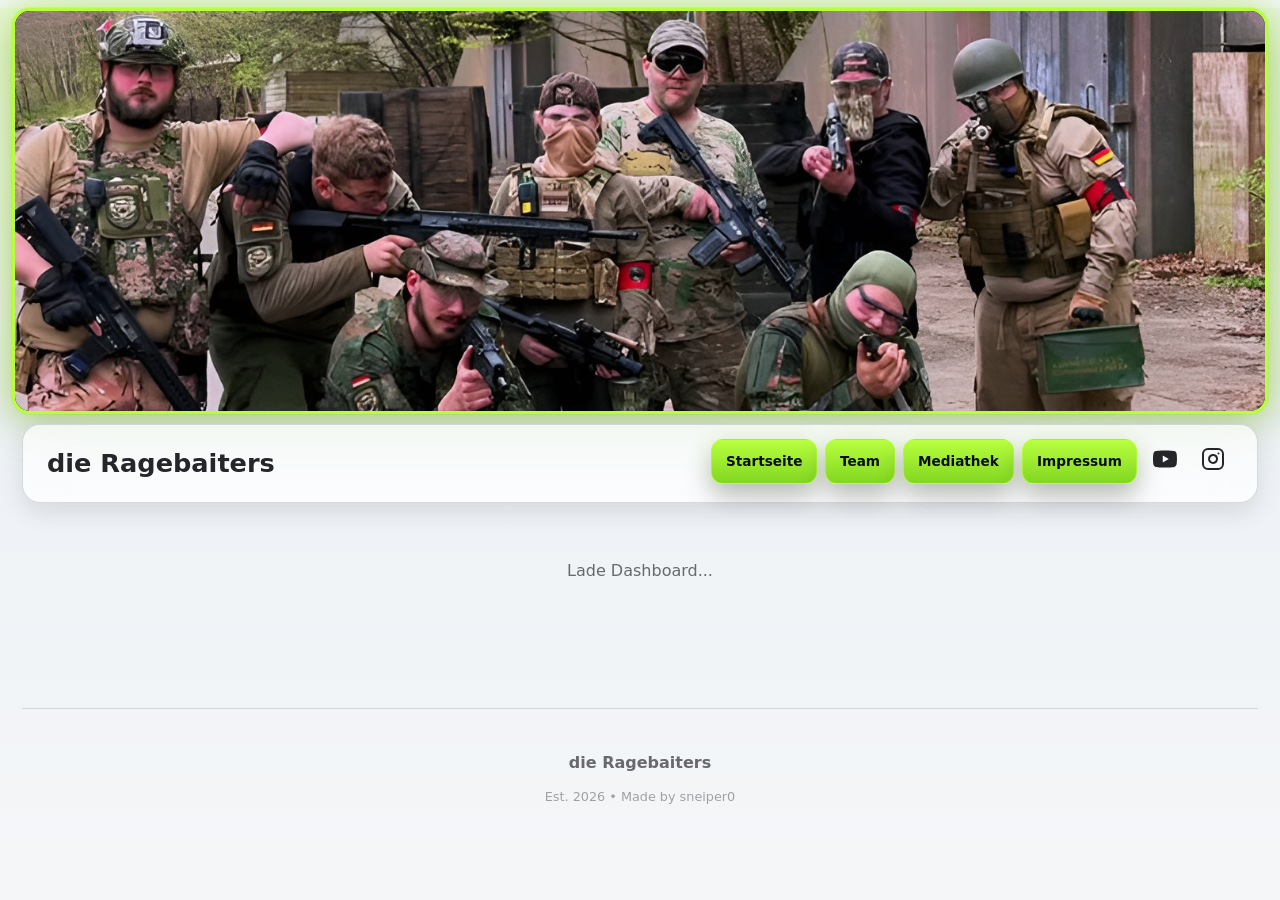
==== commit 80b5f4f1: "Add files via upload" ====
--- a/dashboard.html
+++ b/dashboard.html
@@ -5,7 +5,7 @@
   <meta name="viewport" content="width=device-width, initial-scale=1.0" />
   <title>Dashboard | die Ragebaiters</title>
   <link rel="icon" type="image/png" href="images/logo.png">
-  <link rel="stylesheet" href="./styles.css?v=2026-04-23-6">
+  <link rel="stylesheet" href="./styles.css?v=2026-08-31-2">
   <link rel="stylesheet" href="./app.css?v=2026-05-05-1">
 </head>
 <body class="page-dashboard">
--- a/styles.css
+++ b/styles.css
@@ -87,8 +87,12 @@
   margin: 8px auto 0;
   border-radius: 18px;
   overflow: hidden;
-  border: 1px solid var(--line);
-  box-shadow: var(--shadow);
+  border: 3px solid var(--accent);
+  box-shadow:
+    var(--shadow),
+    0 0 0 1px rgba(183,255,60,0.36),
+    0 0 26px rgba(183,255,60,0.48),
+    0 0 60px rgba(127,214,28,0.28);
   background: #000;
   animation: fadeSlide 0.7s ease-out both;
 }
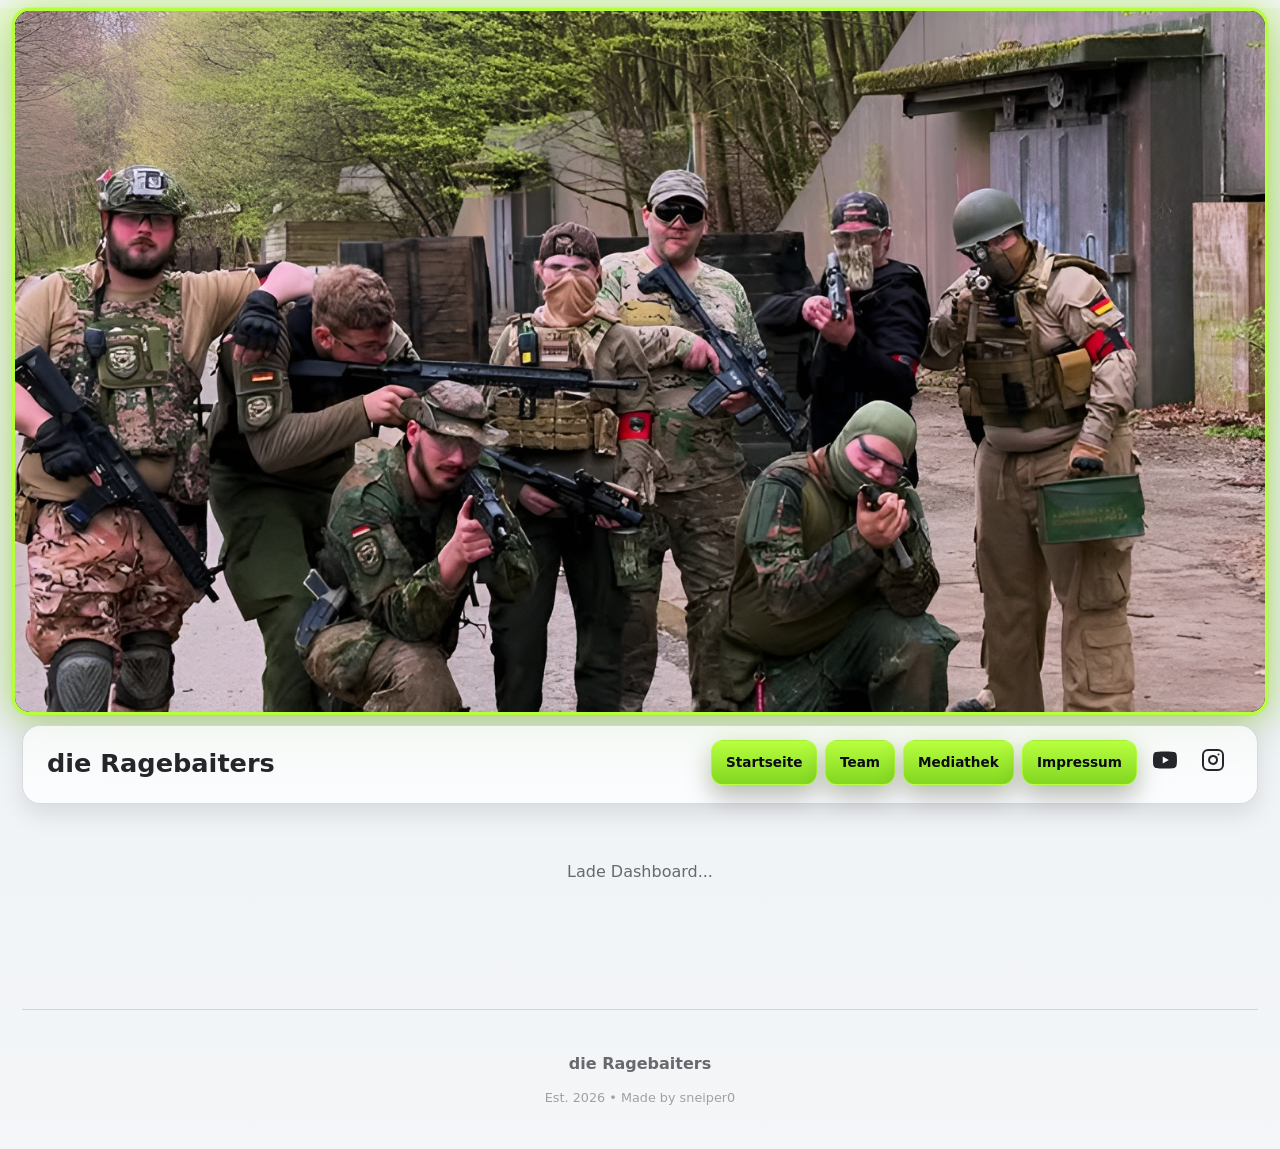
==== commit def8e92d: "Add files via upload" ====
--- a/dashboard.html
+++ b/dashboard.html
@@ -5,8 +5,8 @@
   <meta name="viewport" content="width=device-width, initial-scale=1.0" />
   <title>Dashboard | die Ragebaiters</title>
   <link rel="icon" type="image/png" href="images/logo.png">
-  <link rel="stylesheet" href="./styles.css?v=2026-08-31-2">
-  <link rel="stylesheet" href="./app.css?v=2026-05-05-1">
+  <link rel="stylesheet" href="./styles.css?v=2026-11-16-1">
+  <link rel="stylesheet" href="./app.css?v=2026-11-16-1">
 </head>
 <body class="page-dashboard">
 
@@ -279,6 +279,29 @@
                   <button type="button" class="btn-secondary" id="uploadCustomBannerBtn">Bild hochladen</button>
                 </div>
                 <div class="banner-upload-hint" id="customBannerUploadHint">Noch kein eigenes Banner hochgeladen.</div>
+                <label class="banner-library-field" for="bannerLibrarySelect">Vorhandenes Banner verwenden
+                  <select id="bannerLibrarySelect">
+                    <option value="">Bannerarchiv wird geladen...</option>
+                  </select>
+                </label>
+              </div>
+            </div>
+
+            <div class="card banner-aspect-settings">
+              <div class="banner-choice-copy">
+                <strong>Seitenverhältnis</strong>
+                <span>Das Bild bleibt unverzerrt. Bei abweichendem Format wird es mittig zugeschnitten.</span>
+              </div>
+              <label for="bannerAspectSelect">Format</label>
+              <select id="bannerAspectSelect">
+                <option value="9:16">9:16 – Hochformat</option>
+                <option value="16:9">16:9 – Querformat</option>
+                <option value="custom">Eigene Skalierung</option>
+              </select>
+              <div class="banner-custom-aspect" id="bannerCustomAspect" hidden>
+                <label>Breite <input type="number" id="bannerAspectWidth" min="1" max="9999" value="16"></label>
+                <span aria-hidden="true">:</span>
+                <label>Höhe <input type="number" id="bannerAspectHeight" min="1" max="9999" value="9"></label>
               </div>
             </div>
 
@@ -286,7 +309,7 @@
               <div class="panel-head compact">
                 <div>
                   <h3>Aktive Auswahl</h3>
-                  <p>Die Auswahl wird sofort für die Startseite gespeichert.</p>
+                  <p>Auswahl und Seitenverhältnis werden für die Startseite gespeichert.</p>
                 </div>
                 <button type="button" class="btn-primary" id="saveBannerBtn">Banner speichern</button>
               </div>
@@ -433,6 +456,6 @@
 
   <script src="./nav.js?v=2026-04-23-5" defer></script>
   <script src="./config.js?v=2026-04-23-5"></script>
-  <script type="module" src="./dashboard.js?v=2026-08-31-1"></script>
+  <script type="module" src="./dashboard.js?v=2026-11-16-1"></script>
 </body>
 </html>
--- a/styles.css
+++ b/styles.css
@@ -99,12 +99,13 @@
 
 .top-banner img {
   width: 100%;
-  height: auto;
-  max-height: 400px;
+  height: 100%;
+  max-height: none;
   object-fit: cover;
   display: block;
   transition: transform 0.6s ease;
 }
+.top-banner { aspect-ratio: var(--banner-aspect-ratio, 16 / 9); }
 .top-banner:hover img { transform: scale(1.02); }
 
 a {
@@ -462,6 +463,55 @@
   grid-template-columns: repeat(auto-fill, minmax(150px, 1fr));
   gap: 15px;
   margin-top: 20px;
+}
+
+.partner-card {
+  display: grid;
+  grid-template-columns: minmax(150px, 0.7fr) minmax(0, 2fr);
+  align-items: center;
+  gap: clamp(22px, 5vw, 64px);
+  margin-top: 0;
+  padding: clamp(24px, 5vw, 56px);
+  color: var(--text) !important;
+  text-align: left;
+  background: var(--panel);
+  border: 1px solid var(--line);
+  border-radius: var(--radius);
+  box-shadow: var(--shadow-soft);
+  transition: transform 0.22s ease, border-color 0.22s ease, box-shadow 0.22s ease;
+}
+.partner-section { padding-top: 8px; }
+.partner-card:hover {
+  transform: translateY(-3px);
+  border-color: rgba(183,255,60,0.55);
+  box-shadow: var(--shadow);
+}
+.partner-mark {
+  display: block;
+  width: 100%;
+  height: auto;
+  max-height: 210px;
+  padding: 0;
+  object-fit: contain;
+  clip-path: circle(49% at 50% 50%);
+  filter: drop-shadow(0 14px 22px rgba(0,0,0,0.42));
+  animation: partnerFloat 4.2s ease-in-out infinite;
+}
+@keyframes partnerFloat {
+  0%, 100% { transform: translateY(0); }
+  50% { transform: translateY(-9px); }
+}
+.partner-copy .eyebrow { color: var(--accent); }
+.partner-copy h2 { margin: 8px 0 14px; color: var(--text); }
+.partner-copy p { margin: 0; color: var(--muted); line-height: 1.75; }
+.partner-support { display: block; margin-top: 22px; color: var(--accent); font-size: 1.08rem; }
+.partner-visit { display: inline-flex; gap: 8px; align-items: center; margin-top: 18px; color: var(--text); font-weight: 800; }
+@media (max-width: 640px) {
+  .partner-card { grid-template-columns: 1fr; gap: 22px; }
+  .partner-mark { max-height: 190px; }
+}
+@media (prefers-reduced-motion: reduce) {
+  .partner-mark { animation: none; }
 }
 
 .member-card {
--- a/app.css
+++ b/app.css
@@ -909,8 +909,19 @@
   cursor: pointer;
 }
 
+.banner-choice-custom {
+  align-content: start;
+  cursor: default;
+}
+
 .banner-choice input {
   accent-color: var(--accent);
+}
+
+.banner-choice-select {
+  display: grid;
+  gap: 16px;
+  cursor: pointer;
 }
 
 .banner-choice-copy {
@@ -932,6 +943,39 @@
 
 .banner-preview-wrap {
   margin-top: 18px;
+}
+
+.banner-choice .form-actions {
+  margin-top: 0;
+}
+
+.banner-library-field,
+.banner-aspect-settings {
+  display: grid;
+  gap: 10px;
+}
+.banner-library-field { color: var(--muted); font-size: 0.92rem; }
+.banner-library-field select,
+.banner-aspect-settings select,
+.banner-custom-aspect input {
+  width: 100%;
+  min-height: 44px;
+  padding: 10px 12px;
+  color: var(--text);
+  background: var(--panel-strong);
+  border: 1px solid var(--line);
+  border-radius: 10px;
+}
+.banner-aspect-settings { margin-top: 20px; padding: 22px; }
+.banner-aspect-settings > label { color: var(--muted); font-size: 0.92rem; }
+.banner-custom-aspect { display: flex; align-items: end; gap: 12px; max-width: 420px; }
+.banner-custom-aspect label { flex: 1; display: grid; gap: 6px; color: var(--muted); font-size: 0.9rem; }
+.banner-preview-image { aspect-ratio: var(--banner-aspect-ratio, 16 / 9); object-fit: cover; }
+.banner-choice img { aspect-ratio: 16 / 9; object-fit: cover; }
+
+.banner-upload-hint {
+  color: var(--muted);
+  font-size: 0.92rem;
 }
 
 .instagram-admin-hint {
@@ -1246,7 +1290,7 @@
   }
 
   .banner-settings-grid {
-    grid-template-columns: repeat(2, minmax(0, 1fr));
+    grid-template-columns: repeat(3, minmax(0, 1fr));
   }
 }
 
